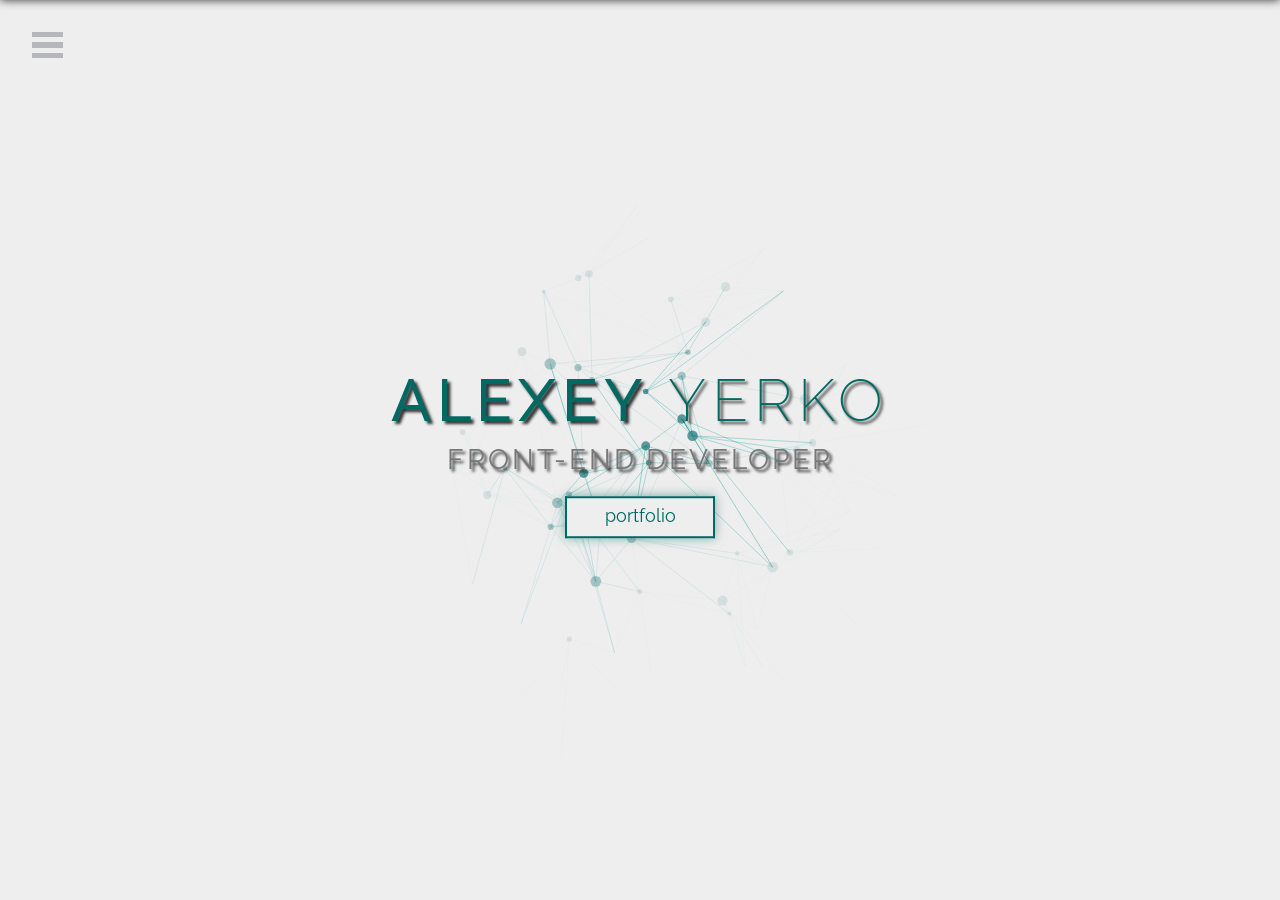
==== index.html @ 917bc752 "responsive first" ====
<!DOCTYPE html>
<html lang="en" >
<head>
	<meta charset="utf-8">
	<meta name="viewport" content="width=device-width, initial-scale=1.0">
	<meta http-equiv="expires" content="Sun, 01 Jan 2017 07:01:00 GMT">
	<title>home</title>
	<link rel="stylesheet" href="css/bootstrap.css">
	<link rel="stylesheet" href="css/main.css">
	<link href='https://fonts.googleapis.com/css?family=Raleway:200,400,800' rel='stylesheet' type='text/css'>
	<!--[if IE]><script src="https://html5shiv.googlecode.com/svn/trunk/html5.js"></script><![endif]-->
</head>
<body>
	<div id="wrapper">
		<header id="header">
			<nav class="menu">
				<div class="icon-list">
					<a class="historyAPIMenu active" href="index.html"><i class="fa fa-fw fa-home"></i><span>Home</span></a>
					<a class="historyAPIMenu" href="portfolio.html"><i class="fa fa-fw fa-book"></i><span>Portfolio</span></a>
					<a class="historyAPIMenu" href="about.html"><i class="fa fa-fw fa-question"></i><span>About</span></a>
					<a class="historyAPIMenu" href="contacts.html"><i class="fa fa-fw fa fa-phone"></i><span>Contacts</span></a>
				</div>
			</nav>
			<button class="close-button" id="close-button">Close Menu</button>
			<div class="morph-shape" id="morph-shape" data-morph-open="M-1,0h101c0,0,0-1,0,395c0,404,0,405,0,405H-1V0z">
				<svg xmlns="http://www.w3.org/2000/svg" width="100%" height="100%" viewBox="0 0 100 800" preserveAspectRatio="none">
					<path d="M-1,0h101c0,0-97.833,153.603-97.833,396.167C2.167,627.579,100,800,100,800H-1V0z"/>
				</svg>
			</div>
		</header>
		<button class="menu-button" id="open-button">Open Menu</button>
		<canvas id="dots-canvas"></canvas>
		<main id="main">
			<div class="main-title">
				<h1 class="fade-in-bottom">Alexey <span class="thin">Yerko</span></h1>
				<p class="fade-in delay-4">Front-end developer</p>
				<a class="historyAPI p-btn fade-in-top delay-4" href="portfolio.html">portfolio</a>
			</div>
		</main>
		<div id="modals">
			<div id="feedbackModal" class="fade-in-bottom delay-2 col-lg-8 col-lg-offset-2">
				<p>Thanks!</p>
				<p>I'm will contact you as soon as possible.</p>
				<button class="close fa fa-times" aria-hidden="true" form="feedback" type="reset">close</button>
			</div>
			<div class="modal-background"></div>
		</div>
  	</div>
	<script src="js/jquery-1.11.2.min.js"></script>
	<script src="js/bootstrap.min.js"></script>
	<script src="js/TweenLite.min.js"></script>
	<script src="js/EasePack.min.js"></script>
	<script src="js/rAF.js"></script>
	<script src="js/snap.svg-min.js"></script>
	<script src="js/jquery.main.js"></script>
</body>
</html>
---- css/main.css ----
@import url("font-awesome.min.css");
.clearfix:after {
  content: '';
  display: block;
  clear: both; }

.ellipsis {
  white-space: nowrap;
  /* 1 */
  text-overflow: ellipsis;
  /* 2 */
  overflow: hidden; }

.fade-in {
  opacity: 0;
  -webkit-animation: fade-in 1s cubic-bezier(0.55, 0.3, 0.24, 0.99) forwards;
          animation: fade-in 1s cubic-bezier(0.55, 0.3, 0.24, 0.99) forwards; }

@-webkit-keyframes fade-in {
  from {
    -webkit-transform: scale(0);
            transform: scale(0); }
  to {
    opacity: 1;
    -webkit-transform: scale(1);
            transform: scale(1); } }

@keyframes fade-in {
  from {
    -webkit-transform: scale(0);
            transform: scale(0); }
  to {
    opacity: 1;
    -webkit-transform: scale(1);
            transform: scale(1); } }

.fade-in-center-left {
  -webkit-transform: translateX(-50%);
      -ms-transform: translateX(-50%);
          transform: translateX(-50%);
  -webkit-animation: fade-in-center-left 1s cubic-bezier(0.55, 0.3, 0.24, 0.99) forwards;
          animation: fade-in-center-left 1s cubic-bezier(0.55, 0.3, 0.24, 0.99) forwards; }

@-webkit-keyframes fade-in-center-left {
  from {
    -webkit-transform: translateX(50%);
            transform: translateX(50%); }
  to {
    opacity: 1;
    -webkit-transform: translateX(0);
            transform: translateX(0); } }

@keyframes fade-in-center-left {
  from {
    -webkit-transform: translateX(50%);
            transform: translateX(50%); }
  to {
    opacity: 1;
    -webkit-transform: translateX(0);
            transform: translateX(0); } }

.fade-in-center-right {
  -webkit-transform: translateX(50%);
      -ms-transform: translateX(50%);
          transform: translateX(50%);
  -webkit-animation: fade-in-center-right 1s cubic-bezier(0.55, 0.3, 0.24, 0.99) forwards;
          animation: fade-in-center-right 1s cubic-bezier(0.55, 0.3, 0.24, 0.99) forwards; }

@-webkit-keyframes fade-in-center-right {
  from {
    -webkit-transform: translateX(-50%);
            transform: translateX(-50%); }
  to {
    opacity: 1;
    -webkit-transform: translateX(0);
            transform: translateX(0); } }

@keyframes fade-in-center-right {
  from {
    -webkit-transform: translateX(-50%);
            transform: translateX(-50%); }
  to {
    opacity: 1;
    -webkit-transform: translateX(0);
            transform: translateX(0); } }

.fade-in-top {
  -webkit-transform: translateY(9999px);
      -ms-transform: translateY(9999px);
          transform: translateY(9999px);
  -webkit-animation: fade-in-top 1s cubic-bezier(0.55, 0.3, 0.24, 0.99) forwards;
          animation: fade-in-top 1s cubic-bezier(0.55, 0.3, 0.24, 0.99) forwards; }

@-webkit-keyframes fade-in-top {
  from {
    -webkit-transform: translateY(9999px);
            transform: translateY(9999px); }
  to {
    -webkit-transform: translateY(0px);
            transform: translateY(0px); } }

@keyframes fade-in-top {
  from {
    -webkit-transform: translateY(9999px);
            transform: translateY(9999px); }
  to {
    -webkit-transform: translateY(0px);
            transform: translateY(0px); } }

.fade-in-bottom {
  opacity: 0;
  -webkit-transform: translateY(-100px);
      -ms-transform: translateY(-100px);
          transform: translateY(-100px);
  -webkit-animation: fade-in-bottom 1s cubic-bezier(0.55, 0.3, 0.24, 0.99) forwards;
          animation: fade-in-bottom 1s cubic-bezier(0.55, 0.3, 0.24, 0.99) forwards; }

@-webkit-keyframes fade-in-bottom {
  from {
    -webkit-transform: translateY(-100px);
            transform: translateY(-100px); }
  to {
    opacity: 1;
    -webkit-transform: translateY(0px);
            transform: translateY(0px); } }

@keyframes fade-in-bottom {
  from {
    -webkit-transform: translateY(-100px);
            transform: translateY(-100px); }
  to {
    opacity: 1;
    -webkit-transform: translateY(0px);
            transform: translateY(0px); } }

.fade-in-right {
  -webkit-transform: translateX(-9999px);
      -ms-transform: translateX(-9999px);
          transform: translateX(-9999px);
  -webkit-animation: fade-in-right 1s cubic-bezier(0.55, 0.3, 0.24, 0.99) forwards;
          animation: fade-in-right 1s cubic-bezier(0.55, 0.3, 0.24, 0.99) forwards; }

@-webkit-keyframes fade-in-right {
  from {
    -webkit-transform: translateX(-9999px);
            transform: translateX(-9999px); }
  to {
    -webkit-transform: translateX(0px);
            transform: translateX(0px); } }

@keyframes fade-in-right {
  from {
    -webkit-transform: translateX(-9999px);
            transform: translateX(-9999px); }
  to {
    -webkit-transform: translateX(0px);
            transform: translateX(0px); } }

.fade-in-left {
  -webkit-transform: translateX(9999px);
      -ms-transform: translateX(9999px);
          transform: translateX(9999px);
  -webkit-animation: fade-in-left 1s cubic-bezier(0.55, 0.3, 0.24, 0.99) forwards;
          animation: fade-in-left 1s cubic-bezier(0.55, 0.3, 0.24, 0.99) forwards; }

@-webkit-keyframes fade-in-left {
  from {
    -webkit-transform: translateX(9999px);
            transform: translateX(9999px); }
  to {
    -webkit-transform: translateX(0px);
            transform: translateX(0px); } }

@keyframes fade-in-left {
  from {
    -webkit-transform: translateX(9999px);
            transform: translateX(9999px); }
  to {
    -webkit-transform: translateX(0px);
            transform: translateX(0px); } }

.fill-in-right {
  width: 0;
  -webkit-animation: fill-in-right 2s ease-in-out forwards;
          animation: fill-in-right 2s ease-in-out forwards; }

@-webkit-keyframes fill-in-right {
  100% {
    width: 100%; } }

@keyframes fill-in-right {
  100% {
    width: 100%; } }

.delay-1 {
  -webkit-animation-delay: 0.1s;
          animation-delay: 0.1s; }

.delay-2 {
  -webkit-animation-delay: 0.2s;
          animation-delay: 0.2s; }

.delay-3 {
  -webkit-animation-delay: 0.3s;
          animation-delay: 0.3s; }

.delay-4 {
  -webkit-animation-delay: 0.4s;
          animation-delay: 0.4s; }

.delay-5 {
  -webkit-animation-delay: 0.5s;
          animation-delay: 0.5s; }

.delay-6 {
  -webkit-animation-delay: 0.6s;
          animation-delay: 0.6s; }

.delay-7 {
  -webkit-animation-delay: 0.7s;
          animation-delay: 0.7s; }

.delay-8 {
  -webkit-animation-delay: 0.8s;
          animation-delay: 0.8s; }

.delay-9 {
  -webkit-animation-delay: 0.9s;
          animation-delay: 0.9s; }

.delay-10 {
  -webkit-animation-delay: 1s;
          animation-delay: 1s; }

.delay-11 {
  -webkit-animation-delay: 1.1s;
          animation-delay: 1.1s; }

.delay-12 {
  -webkit-animation-delay: 1.2s;
          animation-delay: 1.2s; }

.delay-13 {
  -webkit-animation-delay: 1.3s;
          animation-delay: 1.3s; }

.delay-14 {
  -webkit-animation-delay: 1.4s;
          animation-delay: 1.4s; }

.delay-15 {
  -webkit-animation-delay: 1.5s;
          animation-delay: 1.5s; }

@-webkit-keyframes open-modal-top {
  50% {
    -webkit-transform: rotateX(10deg);
            transform: rotateX(10deg);
    -webkit-animation-timing-function: ease-out;
            animation-timing-function: ease-out; } }

@keyframes open-modal-top {
  50% {
    -webkit-transform: rotateX(10deg);
            transform: rotateX(10deg);
    -webkit-animation-timing-function: ease-out;
            animation-timing-function: ease-out; } }

#wrapper {
  min-width: 320px;
  overflow: hidden; }
  #wrapper.show-menu #header {
    -webkit-transform: translate3d(0, 0, 0);
    transform: translate3d(0, 0, 0); }
  #wrapper.show-menu #main {
    -webkit-transition-delay: 0.1s;
    transition-delay: 0.1s;
    -webkit-transform: translate3d(100px, 0, 0);
    transform: translate3d(100px, 0, 0); }
  #wrapper.show-feedback {
    -webkit-perspective: 500px;
    perspective: 500px; }
    #wrapper.show-feedback #feedbackModal {
      display: block; }
    #wrapper.show-feedback .modal-background {
      display: block; }
    #wrapper.show-feedback #main,
    #wrapper.show-feedback .modal-background {
      -webkit-transform-style: preserve-3d;
              transform-style: preserve-3d;
      -webkit-transform-origin: 50% 100%;
          -ms-transform-origin: 50% 100%;
              transform-origin: 50% 100%;
      -webkit-animation: open-modal-top 1s forwards ease-in;
              animation: open-modal-top 1s forwards ease-in; }
  #wrapper #header {
    position: fixed;
    z-index: 1001;
    width: 300px;
    top: 0;
    bottom: 0;
    font-size: 1.15em;
    -webkit-transform: translate3d(-300px, 0, 0);
    transform: translate3d(-300px, 0, 0);
    -webkit-transition: -webkit-transform 0.3s;
    transition: transform 0.3s; }
    #wrapper #header .menu {
      background: #373a47;
      width: calc(100% - 120px);
      height: 100%;
      padding: 2em 1em; }
      #wrapper #header .menu .icon-list {
        width: 280px; }
        #wrapper #header .menu .icon-list a {
          outline: none;
          display: block;
          padding: 0.8em;
          font-size: 1.2em;
          color: #006962; }
          #wrapper #header .menu .icon-list a:hover {
            text-decoration: none; }
            #wrapper #header .menu .icon-list a:hover i {
              color: #ffae1a; }
          #wrapper #header .menu .icon-list a.active i {
            color: #ffae1a; }
          #wrapper #header .menu .icon-list a span {
            margin-left: 10px;
            text-transform: uppercase;
            font-weight: 700;
            letter-spacing: 1px;
            font-size: 0.75em; }
    #wrapper #header .morph-shape {
      position: absolute;
      width: 120px;
      height: 100%;
      top: 0;
      right: 0;
      fill: #373a47;
      z-index: 1000; }
    #wrapper #header .close-button {
      width: 16px;
      height: 16px;
      position: absolute;
      right: 1em;
      top: 1em;
      overflow: hidden;
      text-indent: 16px;
      border: none;
      z-index: 1001;
      background: transparent;
      color: transparent; }
      #wrapper #header .close-button:before, #wrapper #header .close-button:after {
        content: '';
        position: absolute;
        width: 2px;
        height: 100%;
        top: 0;
        left: 50%;
        background: #95a5a6; }
      #wrapper #header .close-button:before {
        -webkit-transform: rotate(45deg);
        -ms-transform: rotate(45deg);
            transform: rotate(45deg); }
      #wrapper #header .close-button:after {
        -webkit-transform: rotate(-45deg);
        -ms-transform: rotate(-45deg);
            transform: rotate(-45deg); }
  #wrapper .menu-button {
    position: fixed;
    top: 0;
    left: 0;
    z-index: 1000;
    margin: 1em;
    padding: 0;
    width: 2.5em;
    height: 2.25em;
    border: none;
    text-indent: 2.5em;
    font-size: 1.5em;
    color: transparent;
    background: transparent;
    opacity: 0.3;
    -webkit-transition: all 0.5s ease-in-out;
            transition: all 0.5s ease-in-out; }
    #wrapper .menu-button:before {
      position: absolute;
      top: 0.5em;
      right: 0.5em;
      bottom: 0.5em;
      left: 0.5em;
      background: -webkit-linear-gradient(#373a47 20%, transparent 20%, transparent 40%, #373a47 40%, #373a47 60%, transparent 60%, transparent 80%, #373a47 80%);
      background: linear-gradient(#373a47 20%, transparent 20%, transparent 40%, #373a47 40%, #373a47 60%, transparent 60%, transparent 80%, #373a47 80%);
      content: ''; }
      #wrapper .menu-button:before:hover {
        opacity: 0.6; }
    #wrapper .menu-button:hover {
      opacity: 1; }
  #wrapper #dots-canvas {
    display: none;
    position: absolute;
    left: 0;
    right: 0;
    bottom: 0;
    top: 0; }
  #wrapper #main {
    position: relative;
    width: 100%;
    min-height: 100vh;
    z-index: 1;
    -webkit-transition: -webkit-transform 0.3s;
    transition: transform 0.3s; }
    #wrapper #main ul {
      list-style-type: none;
      padding: 0; }
    #wrapper #main #about {
      padding: 50px 15px 0 15px; }
      #wrapper #main #about img {
        z-index: 100; }
      #wrapper #main #about .row div:first-child {
        margin-bottom: 60px; }
      #wrapper #main #about .navigation {
        position: absolute;
        display: inline-block;
        -webkit-touch-callout: none;
        -webkit-user-select: none;
        -khtml-user-select: none;
        -moz-user-select: none;
        -ms-user-select: none;
        user-select: none;
        cursor: pointer;
        right: -5px;
        top: 140px;
        z-index: 2000; }
        #wrapper #main #about .navigation .trigger {
          background: none;
          width: 80px;
          height: 80px;
          padding: 0;
          margin: 0;
          border: none;
          outline: none;
          text-align: center;
          font-size: 1.5em;
          color: #333333;
          position: relative;
          z-index: 2000;
          -webkit-tap-highlight-color: transparent; }
          #wrapper #main #about .navigation .trigger span {
            opacity: 0;
            position: absolute; }
        #wrapper #main #about .navigation .navigation__items {
          position: absolute;
          width: 100%;
          height: 100%;
          top: 0;
          padding: 0;
          margin: 0;
          list-style-type: none;
          text-align: center; }
          #wrapper #main #about .navigation .navigation__items li {
            width: 60%;
            height: 60%;
            top: 10%;
            left: 10%;
            line-height: 48px;
            font-size: 2em;
            position: absolute;
            -webkit-transform-origin: 50% 50%;
            -ms-transform-origin: 50% 50%;
            transform-origin: 50% 50%;
            -webkit-transform: scale3d(0.5, 0.5, 1);
            -ms-transform: scale3d(0.5, 0.5, 1);
            transform: scale3d(0.5, 0.5, 1);
            -webkit-transition: -webkit-transform 0.25s ease-out;
            transition: transform 0.25s ease-out; }
            #wrapper #main #about .navigation .navigation__items li a {
              display: block;
              background: #333333;
              color: #006962;
              border-radius: 50%;
              outline: none;
              overflow: hidden;
              -webkit-tap-highlight-color: transparent; }
              #wrapper #main #about .navigation .navigation__items li a:hover, #wrapper #main #about .navigation .navigation__items li a:focus {
                background: #333333;
                color: #00b5aa; }
              #wrapper #main #about .navigation .navigation__items li a span {
                position: absolute;
                color: transparent;
                top: 100%;
                pointer-events: none; }
        #wrapper #main #about .navigation.navigation--open .navigation__items li:first-child {
          -webkit-transform: scale3d(1, 1, 1) translate3d(-113.14px, 113.14px, 0);
          -ms-transform: scale3d(1, 1, 1) translate3d(-113.14px, 113.14px, 0);
          transform: scale3d(1, 1, 1) translate3d(-113.14px, 113.14px, 0); }
        #wrapper #main #about .navigation.navigation--open .navigation__items li:nth-child(2) {
          -webkit-transform: scale3d(1, 1, 1) translate3d(0, 160px, 0);
          -ms-transform: scale3d(1, 1, 1) translate3d(0, 160px, 0);
          transform: scale3d(1, 1, 1) translate3d(0, 160px, 0); }
        #wrapper #main #about .navigation.navigation--open .navigation__items li:nth-child(3) {
          -webkit-transform: scale3d(1, 1, 1) translate3d(113.14px, 113.14px, 0);
          -ms-transform: scale3d(1, 1, 1) translate3d(113.14px, 113.14px, 0);
          transform: scale3d(1, 1, 1) translate3d(113.14px, 113.14px, 0); }
        #wrapper #main #about .navigation.navigation--open .navigation__items li:nth-child(4) {
          -webkit-transform: scale3d(1, 1, 1) translate3d(160px, 0, 0);
          -ms-transform: scale3d(1, 1, 1) translate3d(160px, 0, 0);
          transform: scale3d(1, 1, 1) translate3d(160px, 0, 0); }
        #wrapper #main #about .navigation.navigation--open .navigation__items li:nth-child(5) {
          -webkit-transform: scale3d(1, 1, 1) translate3d(113.14px, -113.14px, 0);
          -ms-transform: scale3d(1, 1, 1) translate3d(113.14px, -113.14px, 0);
          transform: scale3d(1, 1, 1) translate3d(113.14px, -113.14px, 0); }
        #wrapper #main #about .navigation .morph {
          position: absolute;
          width: 100%;
          height: 100%;
          top: 0;
          left: 0;
          z-index: 100; }
          #wrapper #main #about .navigation .morph svg path {
            fill: #00b5aa;
            -webkit-transition: fill 0.3s;
            transition: fill 0.3s; }
        #wrapper #main #about .navigation .navigation--open .morph svg path {
          fill: #777; }
    #wrapper #main #skills {
      padding: 15px; }
      #wrapper #main #skills .skillsInner {
        padding-top: 50px;
        padding-bottom: 50px; }
    #wrapper #main #contacts h1 {
      font-size: 3em;
      letter-spacing: 0.5em;
      text-transform: uppercase;
      margin: 50px 0 25px 0;
      color: #006962; }
    #wrapper #main #contacts p {
      font-size: 1.5em;
      letter-spacing: 0.1em;
      color: #777777;
      margin-bottom: 25px; }
    #wrapper #main #contacts input {
      border: 0;
      display: block;
      width: 0;
      margin-bottom: 25px; }
    #wrapper #main #contacts input[type=text]:first-child {
      text-transform: capitalize; }
    #wrapper #main #contacts input[type=text],
    #wrapper #main #contacts input[type=email] {
      font-size: 1.5em;
      letter-spacing: 0.1em;
      color: #777777;
      line-height: 2em;
      background: transparent;
      border: 0;
      border-bottom: 2px solid #006962;
      -webkit-transition: border-bottom 1s ease-out;
      transition: border-bottom 1s ease-out; }
      #wrapper #main #contacts input[type=text].error,
      #wrapper #main #contacts input[type=email].error {
        border-bottom-color: #ff0000; }
    #wrapper #main #contacts input[type=submit] {
      width: 25%;
      margin: 0;
      font-weight: 600;
      text-transform: uppercase;
      letter-spacing: 0.3em; }
    #wrapper #main #contacts .form-error {
      opacity: 0;
      font-size: 1.25em;
      color: #ff0000;
      -webkit-transition: all 1s ease-out;
      transition: all 1s ease-out; }
    #wrapper #main #contacts .location {
      display: inline-block;
      position: relative;
      padding: 50px 0 0 0; }
      #wrapper #main #contacts .location span {
        width: 30px;
        height: 30px;
        border-radius: 50% 50% 50% 0;
        background: #00b5aa;
        position: absolute;
        -webkit-transform: rotate(-45deg);
            -ms-transform: rotate(-45deg);
                transform: rotate(-45deg);
        left: 50%;
        top: 30px;
        margin: -20px 0 0 -20px; }
        #wrapper #main #contacts .location span:after {
          content: "";
          width: 14px;
          height: 14px;
          margin: 8px 0 0 8px;
          background: #e6e6e6;
          position: absolute;
          border-radius: 50%; }
    #wrapper #main #contacts .social {
      display: inline-block;
      float: right;
      padding: 50px 0 0 0; }
      #wrapper #main #contacts .social li {
        margin-left: -4px;
        display: inline-block; }
        #wrapper #main #contacts .social li:first-child {
          margin-left: 0; }
        #wrapper #main #contacts .social li a {
          color: #00b5aa;
          font-size: 2em; }
          #wrapper #main #contacts .social li a:hover {
            color: #006962;
            text-decoration: none; }
    #wrapper #main .main-title {
      width: 80%;
      position: absolute;
      margin: 0;
      padding: 0;
      text-align: center;
      top: 50%;
      left: 50%;
      -webkit-transform: translate3d(-50%, -50%, 0);
      -ms-transform: translate3d(-50%, -50%, 0);
      transform: translate3d(-50%, -50%, 0); }
      #wrapper #main .main-title h1 {
        font-size: 4.2em;
        letter-spacing: 0.1em;
        color: #006962;
        text-transform: uppercase;
        text-shadow: 3px 3px 3px rgba(0, 0, 0, 0.8); }
      #wrapper #main .main-title p {
        font-size: 2em;
        letter-spacing: 0.1em;
        color: #777777;
        text-transform: uppercase;
        text-shadow: 3px 3px 3px rgba(0, 0, 0, 0.8); }
      #wrapper #main .main-title .thin {
        font-weight: 200; }
    #wrapper #main .portfolioInner {
      text-align: center;
      padding: 5% 0; }
      #wrapper #main .portfolioInner:nth-child(even) .innerText {
        float: right;
        text-align: left; }
      #wrapper #main .portfolioInner:nth-child(odd) .innerText {
        text-align: right; }
      #wrapper #main .portfolioInner .innerText {
        height: 282px; }
        #wrapper #main .portfolioInner .innerText a {
          outline: none; }
          #wrapper #main .portfolioInner .innerText a:hover {
            text-decoration: none; }
        #wrapper #main .portfolioInner .innerText h1 {
          line-height: 50px;
          margin: 91px 0 0 0; }
          #wrapper #main .portfolioInner .innerText h1 a {
            color: #00b5aa; }
        #wrapper #main .portfolioInner .innerText h3 {
          line-height: 50px;
          margin: 0 0 91px 0;
          color: #777777; }
      #wrapper #main .portfolioInner .innerImage {
        padding: 41px 15px; }
        #wrapper #main .portfolioInner .innerImage > a {
          display: block;
          width: 200px;
          height: 200px;
          position: relative;
          margin: 0 auto;
          text-decoration: none;
          outline: none; }
          #wrapper #main .portfolioInner .innerImage > a svg {
            position: absolute;
            top: 0;
            left: 0;
            -ms-box-shadow: 0 0 15px 0 #323232;
            -o-box-shadow: 0 0 15px 0 #323232;
            box-shadow: 0 0 15px 0 #323232;
            -webkit-transform: rotate(45deg);
            -ms-transform: rotate(45deg);
            transform: rotate(45deg); }
            #wrapper #main .portfolioInner .innerImage > a svg line {
              stroke-width: 4;
              stroke: #00827a;
              fill: none;
              stroke-dasharray: 200;
              -webkit-transition: -webkit-transform 0.6s ease-out;
              transition: transform 0.6s ease-out; }
          #wrapper #main .portfolioInner .innerImage > a:hover svg line {
            -webkit-transform: translateX(-400px);
            -ms-transform: translateX(-400px);
            transform: translateX(-400px); }
            #wrapper #main .portfolioInner .innerImage > a:hover svg line.top {
              -webkit-transform: translateX(-400px);
              -ms-transform: translateX(-400px);
              transform: translateX(-400px); }
            #wrapper #main .portfolioInner .innerImage > a:hover svg line.bottom {
              -webkit-transform: translateX(400px);
              -ms-transform: translateX(400px);
              transform: translateX(400px); }
            #wrapper #main .portfolioInner .innerImage > a:hover svg line.left {
              -webkit-transform: translateY(400px);
              -ms-transform: translateY(400px);
              transform: translateY(400px); }
            #wrapper #main .portfolioInner .innerImage > a:hover svg line.right {
              -webkit-transform: translateY(-400px);
              -ms-transform: translateY(-400px);
              transform: translateY(-400px); }
          #wrapper #main .portfolioInner .innerImage > a:hover img {
            -webkit-transform: scale(1.1);
            -ms-transform: scale(1.1);
            transform: scale(1.1); }
          #wrapper #main .portfolioInner .innerImage > a img {
            position: absolute;
            margin: auto;
            top: 0;
            bottom: 0;
            left: 0;
            right: 0;
            -webkit-transition: all 1s ease;
            transition: all 1s ease; }
        #wrapper #main .portfolioInner .innerImage.cuda > a svg {
          background: #87509c; }
          #wrapper #main .portfolioInner .innerImage.cuda > a svg line {
            stroke: #00b5aa; }
        #wrapper #main .portfolioInner .innerImage.brandmaster img {
          width: 120px;
          height: auto; }
        #wrapper #main .portfolioInner .innerImage.adminPanel img {
          width: 100px;
          height: 100px; }
    #wrapper #main .works {
      height: 200px;
      text-align: center;
      position: relative;
      background: rgba(0, 105, 98, 0.7); }
      #wrapper #main .works:before {
        content: '';
        position: absolute;
        left: 0;
        width: 50%;
        height: 0;
        border-top: 200px solid transparent;
        border-left: 585px solid #eee;
        z-index: 1; }
      #wrapper #main .works:after {
        content: '';
        position: absolute;
        right: 0;
        width: 50%;
        height: 0;
        border-top: 200px solid transparent;
        border-right: 585px solid #eee;
        z-index: 1; }
      #wrapper #main .works img {
        position: absolute;
        display: inline-block;
        left: calc(50% - 100px);
        width: 100px;
        height: 100px;
        margin: 50px;
        z-index: 200; }
    #wrapper #main .examples {
      padding-top: 50px; }
      #wrapper #main .examples .iphone {
        margin-top: -40%; }
      #wrapper #main .examples figcaption {
        margin: 0 auto 0 auto;
        max-width: 40em;
        width: 95%;
        text-align: center; }
        #wrapper #main .examples figcaption h2 {
          font-weight: 300;
          font-size: 3em;
          margin-bottom: 0.2em; }
        #wrapper #main .examples figcaption p {
          font-size: 1.3em; }
      #wrapper #main .examples figure:first-child figcaption {
        margin-top: 8em; }
      #wrapper #main .examples .drawings {
        position: relative;
        display: none;
        max-height: 600px; }
      #wrapper #main .examples .illustration {
        position: absolute;
        top: 50%;
        left: 50%;
        max-height: 100%;
        max-width: 100%;
        opacity: 0;
        -webkit-transform: translateX(-50%) translateY(-50%);
        -ms-transform: translateX(-50%) translateY(-50%);
        transform: translateX(-50%) translateY(-50%); }
      #wrapper #main .examples .show {
        opacity: 1; }
      #wrapper #main .examples .hide {
        opacity: 0; }
      #wrapper #main .examples .line-drawing,
      #wrapper #main .examples .illustration {
        -webkit-transition: opacity 0.5s;
        transition: opacity 0.5s; }
      #wrapper #main .examples .line-drawing path {
        fill: none;
        stroke: #006962;
        stroke-width: 3; }
        #wrapper #main .examples .line-drawing path.line-round {
          stroke-linecap: round; }
        #wrapper #main .examples .line-drawing path.stroke-medium {
          stroke-width: 2; }
        #wrapper #main .examples .line-drawing path.stroke-thin {
          stroke-width: 1; }

#modals {
  position: relative; }
  #modals .modal-background {
    position: fixed;
    top: 0;
    right: 0;
    bottom: 0;
    left: 0;
    z-index: 2000;
    display: none;
    background: rgba(0, 105, 98, 0.5); }
  #modals #feedbackModal {
    position: fixed;
    top: 20%;
    height: auto;
    z-index: 3000;
    display: none; }
    #modals #feedbackModal p:first-child {
      width: 100%;
      display: block;
      padding: 15px;
      background: #006962;
      border-top-left-radius: 10px;
      border-top-right-radius: 10px;
      color: #fff;
      font-weight: 800;
      text-transform: uppercase;
      letter-spacing: 0.2em;
      margin: 0; }
    #modals #feedbackModal p:nth-child(2) {
      width: 100%;
      display: block;
      padding: 25px;
      background: #00b5aa;
      margin: 0;
      color: #fff;
      border-bottom-left-radius: 10px;
      border-bottom-right-radius: 10px; }
    #modals #feedbackModal button {
      position: absolute;
      right: 30px;
      top: 13px;
      color: #fff;
      background: transparent;
      border: 0;
      font-size: 0; }
      #modals #feedbackModal button:before {
        font-size: 20px; }
      #modals #feedbackModal button:hover, #modals #feedbackModal button:focus {
        text-decoration: none; }

.more {
  display: none; }

@media (max-width: 480px) {
  #wrapper .menu-button {
    margin: 5px; }
  #wrapper #main .main-title h1 {
    font-size: 2em; }
  #wrapper #main .main-title p {
    font-size: 1em; }
  #wrapper #main .portfolioInner.container .innerText {
    height: auto;
    text-align: center; }
  #wrapper #main .portfolioInner .innerText h3 {
    margin-bottom: 10px; }
  #wrapper #main .works {
    width: 320px;
    height: 90px;
    left: calc(50% - 160px); }
    #wrapper #main .works:before {
      border-top: 90px solid transparent;
      border-left: 160px solid #eee; }
    #wrapper #main .works:after {
      border-top: 90px solid transparent;
      border-right: 160px solid #eee; }
    #wrapper #main .works img {
      width: 70px;
      height: 70px;
      left: calc(50% - 35px);
      margin: 10px 0; }
  #wrapper #main #about .row div:first-child {
    text-align: center; }
  #wrapper #main #about .navigation {
    right: calc(50% - 120px); }
  #wrapper #main #about .expand {
    margin-left: calc(50% - 75px); }
  #wrapper #main #contacts h1 {
    font-size: 2em;
    text-align: center; }
  #wrapper #main #contacts .req:nth-child(3) {
    margin-bottom: 5px; }
  #wrapper #main #contacts .form-error {
    padding: 0;
    font-size: 1em;
    text-align: justify;
    margin: 5px; }
  #wrapper #main #contacts input[type=submit] {
    float: none;
    margin: 0 auto 30px auto; }
  #wrapper #main #contacts .location {
    display: block;
    text-align: center; }
    #wrapper #main #contacts .location span {
      text-align: left; }
  #wrapper #main #contacts .social {
    padding: 10px;
    display: block;
    float: none;
    text-align: center; } }

@media (min-width: 481px) and (max-width: 768px) {
  #wrapper .menu-button {
    margin: 5px; }
  #wrapper #main .main-title h1 {
    font-size: 3em; }
  #wrapper #main .main-title p {
    font-size: 1.5em; }
  #wrapper #main .portfolioInner.container .innerText {
    height: auto;
    text-align: center; }
  #wrapper #main .portfolioInner .innerText h3 {
    margin-bottom: 10px; }
  #wrapper #main .works {
    width: 480px;
    height: 120px;
    left: calc(50% - 240px); }
    #wrapper #main .works:before {
      border-top: 120px solid transparent;
      border-left: 240px solid #eee; }
    #wrapper #main .works:after {
      border-top: 120px solid transparent;
      border-right: 240px solid #eee; }
    #wrapper #main .works img {
      width: 70px;
      height: 70px;
      left: calc(50% - 35px);
      margin: 25px 0; }
  #wrapper #main #about .row div:first-child {
    text-align: center; }
  #wrapper #main #about .navigation {
    right: calc(50% - 120px); }
  #wrapper #main #about .expand {
    margin-left: calc(50% - 75px); }
  #wrapper #main #contacts h1 {
    font-size: 2em; }
  #wrapper #main #contacts .req:nth-child(3) {
    margin-bottom: 5px; }
  #wrapper #main #contacts .form-error {
    padding: 0;
    font-size: 1em;
    text-align: justify;
    margin: 5px; }
  #wrapper #main #contacts input[type=submit] {
    float: none;
    margin: 0 auto 30px auto; } }

@media (min-width: 769px) and (max-width: 992px) {
  #wrapper #main .portfolioInner.container .innerText {
    height: auto;
    text-align: center; }
  #wrapper #main .portfolioInner .innerText h3 {
    margin-bottom: 10px; }
  #wrapper #main .works:before {
    border-left: 375px solid #eee; }
  #wrapper #main .works:after {
    border-right: 375px solid #eee; }
  #wrapper #main #about .row div:first-child {
    text-align: center; }
  #wrapper #main #about .navigation {
    right: calc(50% - 120px); }
  #wrapper #main #about .expand {
    margin-left: calc(50% - 75px); }
  #wrapper #main #contacts h1 {
    font-size: 2em; }
  #wrapper #main #contacts .req:nth-child(3) {
    margin-bottom: 5px; }
  #wrapper #main #contacts .form-error {
    padding: 0;
    font-size: 1em;
    text-align: justify;
    margin: 5px; }
  #wrapper #main #contacts input[type=submit] {
    float: none;
    margin: 0 auto 30px auto; } }

@media (min-width: 993px) and (max-width: 1200px) {
  #wrapper #main .works:before {
    border-left: 485px solid #eee; }
  #wrapper #main .works:after {
    border-right: 485px solid #eee; }
  #wrapper #main #contacts .form-error {
    padding: 0; } }
/*# sourceMappingURL=main.css.map */
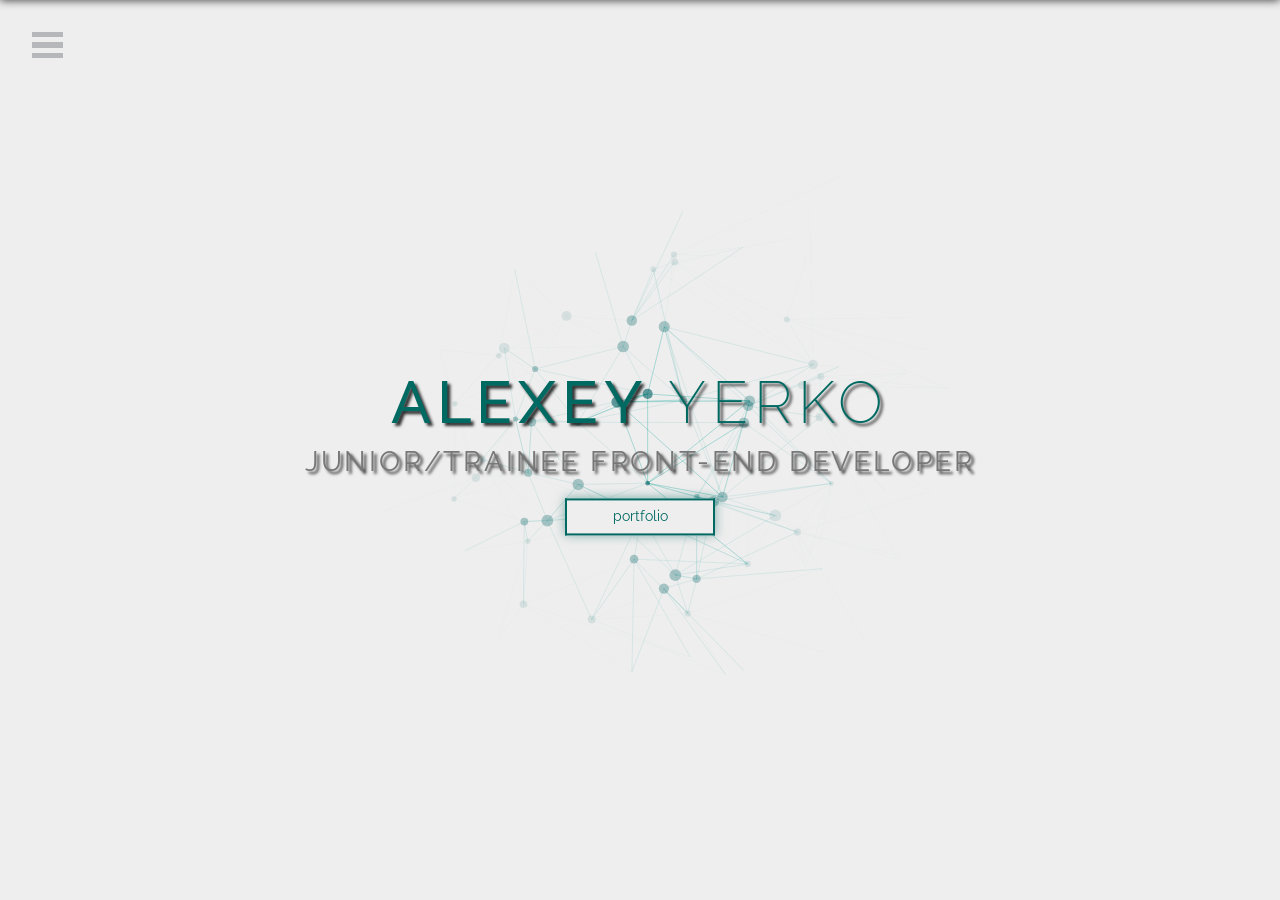
==== commit 2ad18184: "final" ====
--- a/index.html
+++ b/index.html
@@ -4,7 +4,7 @@
 	<meta charset="utf-8">
 	<meta name="viewport" content="width=device-width, initial-scale=1.0">
 	<meta http-equiv="expires" content="Sun, 01 Jan 2017 07:01:00 GMT">
-	<title>home</title>
+	<title>Alexy Yerko - Home page</title>
 	<link rel="stylesheet" href="css/bootstrap.css">
 	<link rel="stylesheet" href="css/main.css">
 	<link href='https://fonts.googleapis.com/css?family=Raleway:200,400,800' rel='stylesheet' type='text/css'>
@@ -15,30 +15,30 @@
 		<header id="header">
 			<nav class="menu">
 				<div class="icon-list">
-					<a class="historyAPIMenu active" href="index.html"><i class="fa fa-fw fa-home"></i><span>Home</span></a>
-					<a class="historyAPIMenu" href="portfolio.html"><i class="fa fa-fw fa-book"></i><span>Portfolio</span></a>
-					<a class="historyAPIMenu" href="about.html"><i class="fa fa-fw fa-question"></i><span>About</span></a>
-					<a class="historyAPIMenu" href="contacts.html"><i class="fa fa-fw fa fa-phone"></i><span>Contacts</span></a>
+					<a href="index.html" class="historyAPIMenu active" title="Home"><i class="fa fa-fw fa-home"></i><span>Home</span></a>
+					<a href="portfolio.html" class="historyAPIMenu" title="Portfolio"><i class="fa fa-fw fa-book"></i><span>Portfolio</span></a>
+					<a href="about.html" class="historyAPIMenu" title="About"><i class="fa fa-fw fa-question"></i><span>About</span></a>
+					<a href="contacts.html" class="historyAPIMenu" title="Contacts"><i class="fa fa-fw fa fa-phone"></i><span>Contacts</span></a>
 				</div>
 			</nav>
-			<button class="close-button" id="close-button">Close Menu</button>
+			<button class="close-button" id="close-button" title="Close Menu">Close Menu</button>
 			<div class="morph-shape" id="morph-shape" data-morph-open="M-1,0h101c0,0,0-1,0,395c0,404,0,405,0,405H-1V0z">
 				<svg xmlns="http://www.w3.org/2000/svg" width="100%" height="100%" viewBox="0 0 100 800" preserveAspectRatio="none">
 					<path d="M-1,0h101c0,0-97.833,153.603-97.833,396.167C2.167,627.579,100,800,100,800H-1V0z"/>
 				</svg>
 			</div>
 		</header>
-		<button class="menu-button" id="open-button">Open Menu</button>
+		<button class="menu-button" id="open-button" title="Open Menu">Open Menu</button>
 		<canvas id="dots-canvas"></canvas>
 		<main id="main">
 			<div class="main-title">
 				<h1 class="fade-in-bottom">Alexey <span class="thin">Yerko</span></h1>
-				<p class="fade-in delay-4">Front-end developer</p>
-				<a class="historyAPI p-btn fade-in-top delay-4" href="portfolio.html">portfolio</a>
+				<p class="fade-in delay-4">junior/trainee Front-end developer</p>
+				<a href="portfolio.html" class="historyAPI p-btn fade-in-top delay-4" title="Portfolio">portfolio</a>
 			</div>
 		</main>
 		<div id="modals">
-			<div id="feedbackModal" class="fade-in-bottom delay-2 col-lg-8 col-lg-offset-2">
+			<div id="feedbackModal" class="fade-in-bottom delay-2 col-lg-8 col-lg-offset-2 col-md-8 col-md-offset-2 col-sm-10 col-sm-offset-1 col-xs-10 col-xs-offset-1">
 				<p>Thanks!</p>
 				<p>I'm will contact you as soon as possible.</p>
 				<button class="close fa fa-times" aria-hidden="true" form="feedback" type="reset">close</button>
--- a/css/main.css
+++ b/css/main.css
@@ -271,11 +271,13 @@
   overflow: hidden; }
   #wrapper.show-menu #header {
     -webkit-transform: translate3d(0, 0, 0);
+    -ms-transform: translate3d(0, 0, 0);
     transform: translate3d(0, 0, 0); }
   #wrapper.show-menu #main {
     -webkit-transition-delay: 0.1s;
     transition-delay: 0.1s;
     -webkit-transform: translate3d(100px, 0, 0);
+    -ms-transform: translate3d(100px, 0, 0);
     transform: translate3d(100px, 0, 0); }
   #wrapper.show-feedback {
     -webkit-perspective: 500px;
@@ -286,37 +288,38 @@
       display: block; }
     #wrapper.show-feedback #main,
     #wrapper.show-feedback .modal-background {
+      -webkit-animation: open-modal-top 1s forwards ease-in;
+              animation: open-modal-top 1s forwards ease-in;
       -webkit-transform-style: preserve-3d;
               transform-style: preserve-3d;
       -webkit-transform-origin: 50% 100%;
-          -ms-transform-origin: 50% 100%;
-              transform-origin: 50% 100%;
-      -webkit-animation: open-modal-top 1s forwards ease-in;
-              animation: open-modal-top 1s forwards ease-in; }
+      -ms-transform-origin: 50% 100%;
+      transform-origin: 50% 100%; }
   #wrapper #header {
+    width: 300px;
     position: fixed;
-    z-index: 1001;
-    width: 300px;
     top: 0;
     bottom: 0;
     font-size: 1.15em;
+    z-index: 1001;
     -webkit-transform: translate3d(-300px, 0, 0);
+    -ms-transform: translate3d(-300px, 0, 0);
     transform: translate3d(-300px, 0, 0);
     -webkit-transition: -webkit-transform 0.3s;
     transition: transform 0.3s; }
     #wrapper #header .menu {
-      background: #373a47;
       width: calc(100% - 120px);
       height: 100%;
-      padding: 2em 1em; }
+      padding: 2em 1em;
+      background: #373a47; }
       #wrapper #header .menu .icon-list {
         width: 280px; }
         #wrapper #header .menu .icon-list a {
-          outline: none;
           display: block;
           padding: 0.8em;
           font-size: 1.2em;
-          color: #006962; }
+          color: #006962;
+          outline: none; }
           #wrapper #header .menu .icon-list a:hover {
             text-decoration: none; }
             #wrapper #header .menu .icon-list a:hover i {
@@ -325,14 +328,14 @@
             color: #ffae1a; }
           #wrapper #header .menu .icon-list a span {
             margin-left: 10px;
+            font-size: 0.75em;
             text-transform: uppercase;
             font-weight: 700;
-            letter-spacing: 1px;
-            font-size: 0.75em; }
+            letter-spacing: 1px; }
     #wrapper #header .morph-shape {
-      position: absolute;
       width: 120px;
       height: 100%;
+      position: absolute;
       top: 0;
       right: 0;
       fill: #373a47;
@@ -346,51 +349,51 @@
       overflow: hidden;
       text-indent: 16px;
       border: none;
-      z-index: 1001;
       background: transparent;
-      color: transparent; }
+      color: transparent;
+      z-index: 1001; }
       #wrapper #header .close-button:before, #wrapper #header .close-button:after {
         content: '';
-        position: absolute;
         width: 2px;
         height: 100%;
+        position: absolute;
         top: 0;
         left: 50%;
         background: #95a5a6; }
       #wrapper #header .close-button:before {
         -webkit-transform: rotate(45deg);
         -ms-transform: rotate(45deg);
-            transform: rotate(45deg); }
+        transform: rotate(45deg); }
       #wrapper #header .close-button:after {
         -webkit-transform: rotate(-45deg);
         -ms-transform: rotate(-45deg);
-            transform: rotate(-45deg); }
+        transform: rotate(-45deg); }
   #wrapper .menu-button {
+    width: 2.5em;
+    height: 2.25em;
     position: fixed;
     top: 0;
     left: 0;
-    z-index: 1000;
     margin: 1em;
     padding: 0;
-    width: 2.5em;
-    height: 2.25em;
     border: none;
     text-indent: 2.5em;
     font-size: 1.5em;
     color: transparent;
     background: transparent;
     opacity: 0.3;
+    z-index: 1000;
     -webkit-transition: all 0.5s ease-in-out;
-            transition: all 0.5s ease-in-out; }
+    transition: all 0.5s ease-in-out; }
     #wrapper .menu-button:before {
+      content: '';
       position: absolute;
       top: 0.5em;
       right: 0.5em;
       bottom: 0.5em;
       left: 0.5em;
       background: -webkit-linear-gradient(#373a47 20%, transparent 20%, transparent 40%, #373a47 40%, #373a47 60%, transparent 60%, transparent 80%, #373a47 80%);
-      background: linear-gradient(#373a47 20%, transparent 20%, transparent 40%, #373a47 40%, #373a47 60%, transparent 60%, transparent 80%, #373a47 80%);
-      content: ''; }
+      background: linear-gradient(#373a47 20%, transparent 20%, transparent 40%, #373a47 40%, #373a47 60%, transparent 60%, transparent 80%, #373a47 80%); }
       #wrapper .menu-button:before:hover {
         opacity: 0.6; }
     #wrapper .menu-button:hover {
@@ -403,68 +406,74 @@
     bottom: 0;
     top: 0; }
   #wrapper #main {
-    position: relative;
     width: 100%;
     min-height: 100vh;
+    position: relative;
     z-index: 1;
     -webkit-transition: -webkit-transform 0.3s;
     transition: transform 0.3s; }
     #wrapper #main ul {
-      list-style-type: none;
-      padding: 0; }
+      padding: 0;
+      font-size: 1.25em; }
+    #wrapper #main h1 {
+      color: #006962;
+      margin-bottom: 30px; }
+    #wrapper #main h3 {
+      color: #777777;
+      margin-bottom: 20px; }
+    #wrapper #main p {
+      font-size: 1.25em; }
     #wrapper #main #about {
       padding: 50px 15px 0 15px; }
       #wrapper #main #about img {
         z-index: 100; }
-      #wrapper #main #about .row div:first-child {
-        margin-bottom: 60px; }
       #wrapper #main #about .navigation {
+        display: inline-block;
         position: absolute;
-        display: inline-block;
+        right: -5px;
+        top: 140px;
+        cursor: pointer;
+        z-index: 2000;
         -webkit-touch-callout: none;
         -webkit-user-select: none;
         -khtml-user-select: none;
         -moz-user-select: none;
         -ms-user-select: none;
-        user-select: none;
-        cursor: pointer;
-        right: -5px;
-        top: 140px;
-        z-index: 2000; }
+        user-select: none; }
         #wrapper #main #about .navigation .trigger {
-          background: none;
           width: 80px;
           height: 80px;
+          position: relative;
+          margin: 0;
           padding: 0;
-          margin: 0;
+          background: none;
+          color: #333333;
           border: none;
           outline: none;
           text-align: center;
           font-size: 1.5em;
-          color: #333333;
-          position: relative;
           z-index: 2000;
           -webkit-tap-highlight-color: transparent; }
           #wrapper #main #about .navigation .trigger span {
-            opacity: 0;
-            position: absolute; }
+            position: absolute;
+            opacity: 0; }
         #wrapper #main #about .navigation .navigation__items {
-          position: absolute;
           width: 100%;
           height: 100%;
+          position: absolute;
           top: 0;
+          margin: 0;
           padding: 0;
-          margin: 0;
           list-style-type: none;
           text-align: center; }
           #wrapper #main #about .navigation .navigation__items li {
             width: 60%;
             height: 60%;
+            position: absolute;
             top: 10%;
             left: 10%;
+            font-size: 2em;
             line-height: 48px;
-            font-size: 2em;
-            position: absolute;
             -webkit-transform-origin: 50% 50%;
             -ms-transform-origin: 50% 50%;
             transform-origin: 50% 50%;
@@ -475,19 +484,19 @@
             transition: transform 0.25s ease-out; }
             #wrapper #main #about .navigation .navigation__items li a {
               display: block;
+              overflow: hidden;
               background: #333333;
               color: #006962;
               border-radius: 50%;
               outline: none;
-              overflow: hidden;
               -webkit-tap-highlight-color: transparent; }
               #wrapper #main #about .navigation .navigation__items li a:hover, #wrapper #main #about .navigation .navigation__items li a:focus {
                 background: #333333;
                 color: #00b5aa; }
               #wrapper #main #about .navigation .navigation__items li a span {
                 position: absolute;
+                top: 100%;
                 color: transparent;
-                top: 100%;
                 pointer-events: none; }
         #wrapper #main #about .navigation.navigation--open .navigation__items li:first-child {
           -webkit-transform: scale3d(1, 1, 1) translate3d(-113.14px, 113.14px, 0);
@@ -510,9 +519,9 @@
           -ms-transform: scale3d(1, 1, 1) translate3d(113.14px, -113.14px, 0);
           transform: scale3d(1, 1, 1) translate3d(113.14px, -113.14px, 0); }
         #wrapper #main #about .navigation .morph {
-          position: absolute;
           width: 100%;
           height: 100%;
+          position: absolute;
           top: 0;
           left: 0;
           z-index: 100; }
@@ -522,36 +531,59 @@
             transition: fill 0.3s; }
         #wrapper #main #about .navigation .navigation--open .morph svg path {
           fill: #777; }
-    #wrapper #main #skills {
-      padding: 15px; }
-      #wrapper #main #skills .skillsInner {
-        padding-top: 50px;
-        padding-bottom: 50px; }
+      #wrapper #main #about .about {
+        margin: 0; }
+        #wrapper #main #about .about h1 {
+          margin: 0;
+          font-size: 3em; }
+        #wrapper #main #about .about h3 {
+          margin: 10px 0;
+          font-size: 1.5em; }
+      #wrapper #main #about .more {
+        display: none; }
+        #wrapper #main #about .more ul {
+          padding: 0 0 0 13px;
+          list-style-type: disc; }
+          #wrapper #main #about .more ul li {
+            margin-bottom: 5px; }
+      #wrapper #main #about #skills {
+        padding: 15px; }
+        #wrapper #main #about #skills .skillsInner {
+          margin-bottom: 0; }
+        #wrapper #main #about #skills h2 {
+          margin-bottom: 25px; }
+        #wrapper #main #about #skills ul {
+          padding: 0 0 0 13px;
+          list-style-type: disc;
+          text-align: left; }
+        #wrapper #main #about #skills strong {
+          display: block;
+          margin: 0 0 8.5px; }
     #wrapper #main #contacts h1 {
+      margin: 50px 0 25px 0;
       font-size: 3em;
       letter-spacing: 0.5em;
       text-transform: uppercase;
-      margin: 50px 0 25px 0;
       color: #006962; }
     #wrapper #main #contacts p {
+      margin-bottom: 25px;
       font-size: 1.5em;
       letter-spacing: 0.1em;
-      color: #777777;
-      margin-bottom: 25px; }
+      color: #777777; }
     #wrapper #main #contacts input {
-      border: 0;
+      width: 0;
       display: block;
-      width: 0;
-      margin-bottom: 25px; }
+      margin-bottom: 25px;
+      border: 0; }
     #wrapper #main #contacts input[type=text]:first-child {
       text-transform: capitalize; }
     #wrapper #main #contacts input[type=text],
     #wrapper #main #contacts input[type=email] {
       font-size: 1.5em;
+      line-height: 2em;
       letter-spacing: 0.1em;
+      background: transparent;
       color: #777777;
-      line-height: 2em;
-      background: transparent;
       border: 0;
       border-bottom: 2px solid #006962;
       -webkit-transition: border-bottom 1s ease-out;
@@ -578,66 +610,67 @@
       #wrapper #main #contacts .location span {
         width: 30px;
         height: 30px;
+        position: absolute;
+        left: 50%;
+        top: 30px;
+        margin: -20px 0 0 -20px;
         border-radius: 50% 50% 50% 0;
         background: #00b5aa;
-        position: absolute;
         -webkit-transform: rotate(-45deg);
-            -ms-transform: rotate(-45deg);
-                transform: rotate(-45deg);
-        left: 50%;
-        top: 30px;
-        margin: -20px 0 0 -20px; }
+        -ms-transform: rotate(-45deg);
+        transform: rotate(-45deg); }
         #wrapper #main #contacts .location span:after {
           content: "";
           width: 14px;
           height: 14px;
+          position: absolute;
           margin: 8px 0 0 8px;
-          background: #e6e6e6;
-          position: absolute;
-          border-radius: 50%; }
+          border-radius: 50%;
+          background: #e6e6e6; }
     #wrapper #main #contacts .social {
       display: inline-block;
       float: right;
       padding: 50px 0 0 0; }
       #wrapper #main #contacts .social li {
-        margin-left: -4px;
-        display: inline-block; }
+        display: inline-block;
+        margin-left: -4px; }
         #wrapper #main #contacts .social li:first-child {
           margin-left: 0; }
         #wrapper #main #contacts .social li a {
-          color: #00b5aa;
-          font-size: 2em; }
+          font-size: 2em;
+          color: #00b5aa; }
           #wrapper #main #contacts .social li a:hover {
             color: #006962;
             text-decoration: none; }
     #wrapper #main .main-title {
       width: 80%;
       position: absolute;
+      top: 50%;
+      left: 50%;
       margin: 0;
       padding: 0;
       text-align: center;
-      top: 50%;
-      left: 50%;
       -webkit-transform: translate3d(-50%, -50%, 0);
       -ms-transform: translate3d(-50%, -50%, 0);
       transform: translate3d(-50%, -50%, 0); }
       #wrapper #main .main-title h1 {
+        margin-bottom: 8.5px;
         font-size: 4.2em;
         letter-spacing: 0.1em;
-        color: #006962;
         text-transform: uppercase;
-        text-shadow: 3px 3px 3px rgba(0, 0, 0, 0.8); }
+        text-shadow: 3px 3px 3px rgba(0, 0, 0, 0.8);
+        color: #006962; }
       #wrapper #main .main-title p {
         font-size: 2em;
         letter-spacing: 0.1em;
-        color: #777777;
         text-transform: uppercase;
-        text-shadow: 3px 3px 3px rgba(0, 0, 0, 0.8); }
+        text-shadow: 3px 3px 3px rgba(0, 0, 0, 0.8);
+        color: #777777; }
       #wrapper #main .main-title .thin {
         font-weight: 200; }
     #wrapper #main .portfolioInner {
-      text-align: center;
-      padding: 5% 0; }
+      padding: 5% 0;
+      text-align: center; }
       #wrapper #main .portfolioInner:nth-child(even) .innerText {
         float: right;
         text-align: left; }
@@ -650,20 +683,20 @@
           #wrapper #main .portfolioInner .innerText a:hover {
             text-decoration: none; }
         #wrapper #main .portfolioInner .innerText h1 {
-          line-height: 50px;
-          margin: 91px 0 0 0; }
+          margin: 91px 0 0 0;
+          line-height: 50px; }
           #wrapper #main .portfolioInner .innerText h1 a {
             color: #00b5aa; }
         #wrapper #main .portfolioInner .innerText h3 {
+          margin: 0 0 91px 0;
           line-height: 50px;
-          margin: 0 0 91px 0;
           color: #777777; }
       #wrapper #main .portfolioInner .innerImage {
         padding: 41px 15px; }
         #wrapper #main .portfolioInner .innerImage > a {
-          display: block;
           width: 200px;
           height: 200px;
+          display: block;
           position: relative;
           margin: 0 auto;
           text-decoration: none;
@@ -711,11 +744,11 @@
             transform: scale(1.1); }
           #wrapper #main .portfolioInner .innerImage > a img {
             position: absolute;
-            margin: auto;
             top: 0;
             bottom: 0;
             left: 0;
             right: 0;
+            margin: auto;
             -webkit-transition: all 1s ease;
             transition: all 1s ease; }
         #wrapper #main .portfolioInner .innerImage.cuda > a svg {
@@ -730,33 +763,33 @@
           height: 100px; }
     #wrapper #main .works {
       height: 200px;
+      position: relative;
       text-align: center;
-      position: relative;
       background: rgba(0, 105, 98, 0.7); }
       #wrapper #main .works:before {
         content: '';
+        width: 50%;
+        height: 0;
         position: absolute;
         left: 0;
-        width: 50%;
-        height: 0;
         border-top: 200px solid transparent;
         border-left: 585px solid #eee;
         z-index: 1; }
       #wrapper #main .works:after {
         content: '';
+        width: 50%;
+        height: 0;
         position: absolute;
         right: 0;
-        width: 50%;
-        height: 0;
         border-top: 200px solid transparent;
         border-right: 585px solid #eee;
         z-index: 1; }
       #wrapper #main .works img {
-        position: absolute;
-        display: inline-block;
-        left: calc(50% - 100px);
         width: 100px;
         height: 100px;
+        position: absolute;
+        left: calc(50% - 100px);
+        display: inline-block;
         margin: 50px;
         z-index: 200; }
     #wrapper #main .examples {
@@ -764,9 +797,9 @@
       #wrapper #main .examples .iphone {
         margin-top: -40%; }
       #wrapper #main .examples figcaption {
-        margin: 0 auto 0 auto;
+        margin: 0 auto;
+        width: 95%;
         max-width: 40em;
-        width: 95%;
         text-align: center; }
         #wrapper #main .examples figcaption h2 {
           font-weight: 300;
@@ -777,8 +810,8 @@
       #wrapper #main .examples figure:first-child figcaption {
         margin-top: 8em; }
       #wrapper #main .examples .drawings {
+        display: none;
         position: relative;
-        display: none;
         max-height: 600px; }
       #wrapper #main .examples .illustration {
         position: absolute;
@@ -808,60 +841,59 @@
           stroke-width: 2; }
         #wrapper #main .examples .line-drawing path.stroke-thin {
           stroke-width: 1; }
+    #wrapper #main footer {
+      padding-bottom: 50px; }
 
 #modals {
   position: relative; }
   #modals .modal-background {
+    display: none;
     position: fixed;
     top: 0;
     right: 0;
     bottom: 0;
     left: 0;
     z-index: 2000;
-    display: none;
     background: rgba(0, 105, 98, 0.5); }
   #modals #feedbackModal {
+    height: auto;
+    display: none;
     position: fixed;
     top: 20%;
-    height: auto;
-    z-index: 3000;
-    display: none; }
+    z-index: 3000; }
     #modals #feedbackModal p:first-child {
       width: 100%;
       display: block;
+      margin: 0;
       padding: 15px;
-      background: #006962;
       border-top-left-radius: 10px;
       border-top-right-radius: 10px;
-      color: #fff;
       font-weight: 800;
       text-transform: uppercase;
       letter-spacing: 0.2em;
-      margin: 0; }
+      background: #006962;
+      color: #fff; }
     #modals #feedbackModal p:nth-child(2) {
       width: 100%;
       display: block;
+      margin: 0;
       padding: 25px;
+      border-bottom-left-radius: 10px;
+      border-bottom-right-radius: 10px;
       background: #00b5aa;
-      margin: 0;
-      color: #fff;
-      border-bottom-left-radius: 10px;
-      border-bottom-right-radius: 10px; }
+      color: #fff; }
     #modals #feedbackModal button {
       position: absolute;
       right: 30px;
       top: 13px;
-      color: #fff;
+      border: 0;
+      font-size: 0;
       background: transparent;
-      border: 0;
-      font-size: 0; }
+      color: #fff; }
       #modals #feedbackModal button:before {
         font-size: 20px; }
       #modals #feedbackModal button:hover, #modals #feedbackModal button:focus {
         text-decoration: none; }
-
-.more {
-  display: none; }
 
 @media (max-width: 480px) {
   #wrapper .menu-button {
@@ -890,22 +922,41 @@
       height: 70px;
       left: calc(50% - 35px);
       margin: 10px 0; }
-  #wrapper #main #about .row div:first-child {
+  #wrapper #main #about .row > div:first-child {
     text-align: center; }
+  #wrapper #main #about .about {
+    padding-top: 50px; }
+    #wrapper #main #about .about h1, #wrapper #main #about .about h3 {
+      text-align: center; }
   #wrapper #main #about .navigation {
-    right: calc(50% - 120px); }
-  #wrapper #main #about .expand {
+    right: calc(50% - 40px);
+    top: 160px; }
+    #wrapper #main #about .navigation.navigation--open .navigation__items li:first-child {
+      -webkit-transform: scale3d(1, 1, 1) translate3d(-50px, 100px, 0);
+      -ms-transform: scale3d(1, 1, 1) translate3d(-50px, 100px, 0);
+      transform: scale3d(1, 1, 1) translate3d(-50px, 100px, 0); }
+    #wrapper #main #about .navigation.navigation--open .navigation__items li:nth-child(2) {
+      -webkit-transform: scale3d(1, 1, 1) translate3d(10px, 100px, 0);
+      -ms-transform: scale3d(1, 1, 1) translate3d(10px, 100px, 0);
+      transform: scale3d(1, 1, 1) translate3d(10px, 100px, 0); }
+    #wrapper #main #about .navigation.navigation--open .navigation__items li:nth-child(3) {
+      -webkit-transform: scale3d(1, 1, 1) translate3d(70px, 100px, 0);
+      -ms-transform: scale3d(1, 1, 1) translate3d(70px, 100px, 0);
+      transform: scale3d(1, 1, 1) translate3d(70px, 100px, 0); }
+  #wrapper #main #about .p-btn {
     margin-left: calc(50% - 75px); }
   #wrapper #main #contacts h1 {
     font-size: 2em;
     text-align: center; }
+  #wrapper #main #contacts p {
+    font-size: 1em; }
   #wrapper #main #contacts .req:nth-child(3) {
     margin-bottom: 5px; }
   #wrapper #main #contacts .form-error {
+    margin: 5px;
     padding: 0;
     font-size: 1em;
-    text-align: justify;
-    margin: 5px; }
+    text-align: justify; }
   #wrapper #main #contacts input[type=submit] {
     float: none;
     margin: 0 auto 30px auto; }
@@ -915,9 +966,9 @@
     #wrapper #main #contacts .location span {
       text-align: left; }
   #wrapper #main #contacts .social {
-    padding: 10px;
     display: block;
     float: none;
+    padding: 10px;
     text-align: center; } }
 
 @media (min-width: 481px) and (max-width: 768px) {
@@ -947,21 +998,48 @@
       height: 70px;
       left: calc(50% - 35px);
       margin: 25px 0; }
-  #wrapper #main #about .row div:first-child {
+  #wrapper #main #about .row > div:first-child {
     text-align: center; }
+  #wrapper #main #about .about {
+    padding-top: 50px; }
+    #wrapper #main #about .about h1, #wrapper #main #about .about h3 {
+      text-align: center; }
   #wrapper #main #about .navigation {
-    right: calc(50% - 120px); }
-  #wrapper #main #about .expand {
+    right: calc(50% - 40px);
+    top: 160px; }
+    #wrapper #main #about .navigation.navigation--open .navigation__items li:first-child {
+      -webkit-transform: scale3d(1, 1, 1) translate3d(-160px, 0, 0);
+      -ms-transform: scale3d(1, 1, 1) translate3d(-160px, 0, 0);
+      transform: scale3d(1, 1, 1) translate3d(-160px, 0, 0); }
+    #wrapper #main #about .navigation.navigation--open .navigation__items li:nth-child(2) {
+      -webkit-transform: scale3d(1, 1, 1) translate3d(-113.14px, 113.14px, 0);
+      -ms-transform: scale3d(1, 1, 1) translate3d(-113.14px, 113.14px, 0);
+      transform: scale3d(1, 1, 1) translate3d(-113.14px, 113.14px, 0); }
+    #wrapper #main #about .navigation.navigation--open .navigation__items li:nth-child(3) {
+      -webkit-transform: scale3d(1, 1, 1) translate3d(0, 160px, 0);
+      -ms-transform: scale3d(1, 1, 1) translate3d(0, 160px, 0);
+      transform: scale3d(1, 1, 1) translate3d(0, 160px, 0); }
+    #wrapper #main #about .navigation.navigation--open .navigation__items li:nth-child(4) {
+      -webkit-transform: scale3d(1, 1, 1) translate3d(113.14px, 113.14px, 0);
+      -ms-transform: scale3d(1, 1, 1) translate3d(113.14px, 113.14px, 0);
+      transform: scale3d(1, 1, 1) translate3d(113.14px, 113.14px, 0); }
+    #wrapper #main #about .navigation.navigation--open .navigation__items li:nth-child(5) {
+      -webkit-transform: scale3d(1, 1, 1) translate3d(160px, 0, 0);
+      -ms-transform: scale3d(1, 1, 1) translate3d(160px, 0, 0);
+      transform: scale3d(1, 1, 1) translate3d(160px, 0, 0); }
+  #wrapper #main #about .p-btn {
     margin-left: calc(50% - 75px); }
   #wrapper #main #contacts h1 {
     font-size: 2em; }
+  #wrapper #main #contacts p {
+    font-size: 1em; }
   #wrapper #main #contacts .req:nth-child(3) {
     margin-bottom: 5px; }
   #wrapper #main #contacts .form-error {
+    margin: 5px;
     padding: 0;
     font-size: 1em;
-    text-align: justify;
-    margin: 5px; }
+    text-align: justify; }
   #wrapper #main #contacts input[type=submit] {
     float: none;
     margin: 0 auto 30px auto; } }
@@ -976,21 +1054,27 @@
     border-left: 375px solid #eee; }
   #wrapper #main .works:after {
     border-right: 375px solid #eee; }
-  #wrapper #main #about .row div:first-child {
+  #wrapper #main #about .row > div:first-child {
     text-align: center; }
+  #wrapper #main #about .about {
+    padding-top: 25px; }
+    #wrapper #main #about .about h1, #wrapper #main #about .about h3 {
+      text-align: center; }
   #wrapper #main #about .navigation {
     right: calc(50% - 120px); }
-  #wrapper #main #about .expand {
+  #wrapper #main #about .p-btn {
     margin-left: calc(50% - 75px); }
   #wrapper #main #contacts h1 {
     font-size: 2em; }
+  #wrapper #main #contacts p {
+    font-size: 1em; }
   #wrapper #main #contacts .req:nth-child(3) {
     margin-bottom: 5px; }
   #wrapper #main #contacts .form-error {
+    margin: 5px;
     padding: 0;
     font-size: 1em;
-    text-align: justify;
-    margin: 5px; }
+    text-align: justify; }
   #wrapper #main #contacts input[type=submit] {
     float: none;
     margin: 0 auto 30px auto; } }
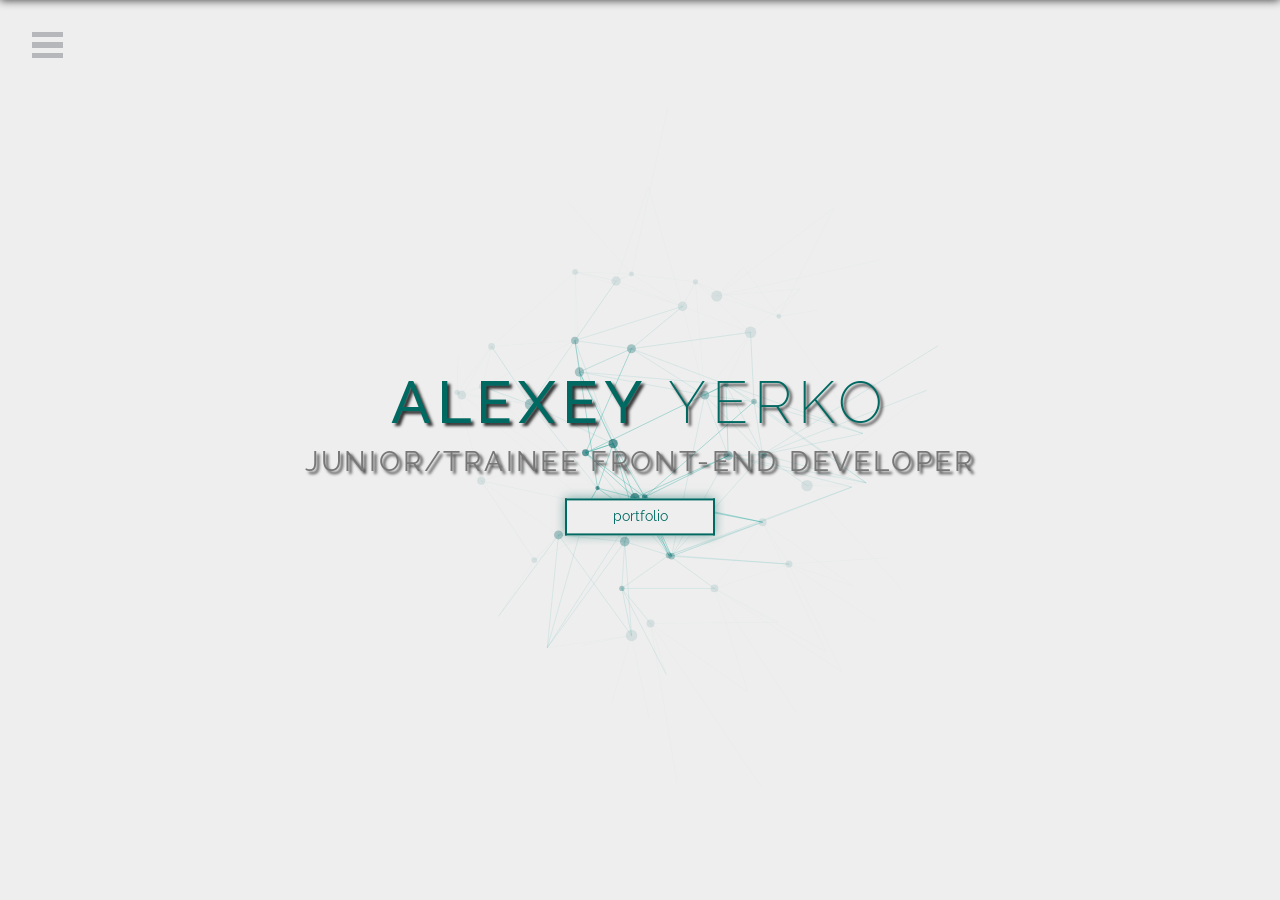
==== commit 7a7753e9: "finish" ====
--- a/index.html
+++ b/index.html
@@ -5,6 +5,23 @@
 	<meta name="viewport" content="width=device-width, initial-scale=1.0">
 	<meta http-equiv="expires" content="Sun, 01 Jan 2017 07:01:00 GMT">
 	<title>Alexy Yerko - Home page</title>
+	<link rel="apple-touch-icon" sizes="57x57" href="images/apple-icon-57x57.png">
+	<link rel="apple-touch-icon" sizes="60x60" href="images/apple-icon-60x60.png">
+	<link rel="apple-touch-icon" sizes="72x72" href="images/apple-icon-72x72.png">
+	<link rel="apple-touch-icon" sizes="76x76" href="images/apple-icon-76x76.png">
+	<link rel="apple-touch-icon" sizes="114x114" href="images/apple-icon-114x114.png">
+	<link rel="apple-touch-icon" sizes="120x120" href="images/apple-icon-120x120.png">
+	<link rel="apple-touch-icon" sizes="144x144" href="images/apple-icon-144x144.png">
+	<link rel="apple-touch-icon" sizes="152x152" href="images/apple-icon-152x152.png">
+	<link rel="apple-touch-icon" sizes="180x180" href="images/apple-icon-180x180.png">
+	<link rel="icon" type="image/png" sizes="192x192"  href="images/android-icon-192x192.png">
+	<link rel="icon" type="image/png" sizes="32x32" href="images/favicon-32x32.png">
+	<link rel="icon" type="image/png" sizes="96x96" href="images/favicon-96x96.png">
+	<link rel="icon" type="image/png" sizes="16x16" href="images/favicon-16x16.png">
+	<link rel="manifest" href="manifest.json">
+	<meta name="msapplication-TileColor" content="#ffffff">
+	<meta name="msapplication-TileImage" content="images/ms-icon-144x144.png">
+	<meta name="theme-color" content="#ffffff">
 	<link rel="stylesheet" href="css/bootstrap.css">
 	<link rel="stylesheet" href="css/main.css">
 	<link href='https://fonts.googleapis.com/css?family=Raleway:200,400,800' rel='stylesheet' type='text/css'>
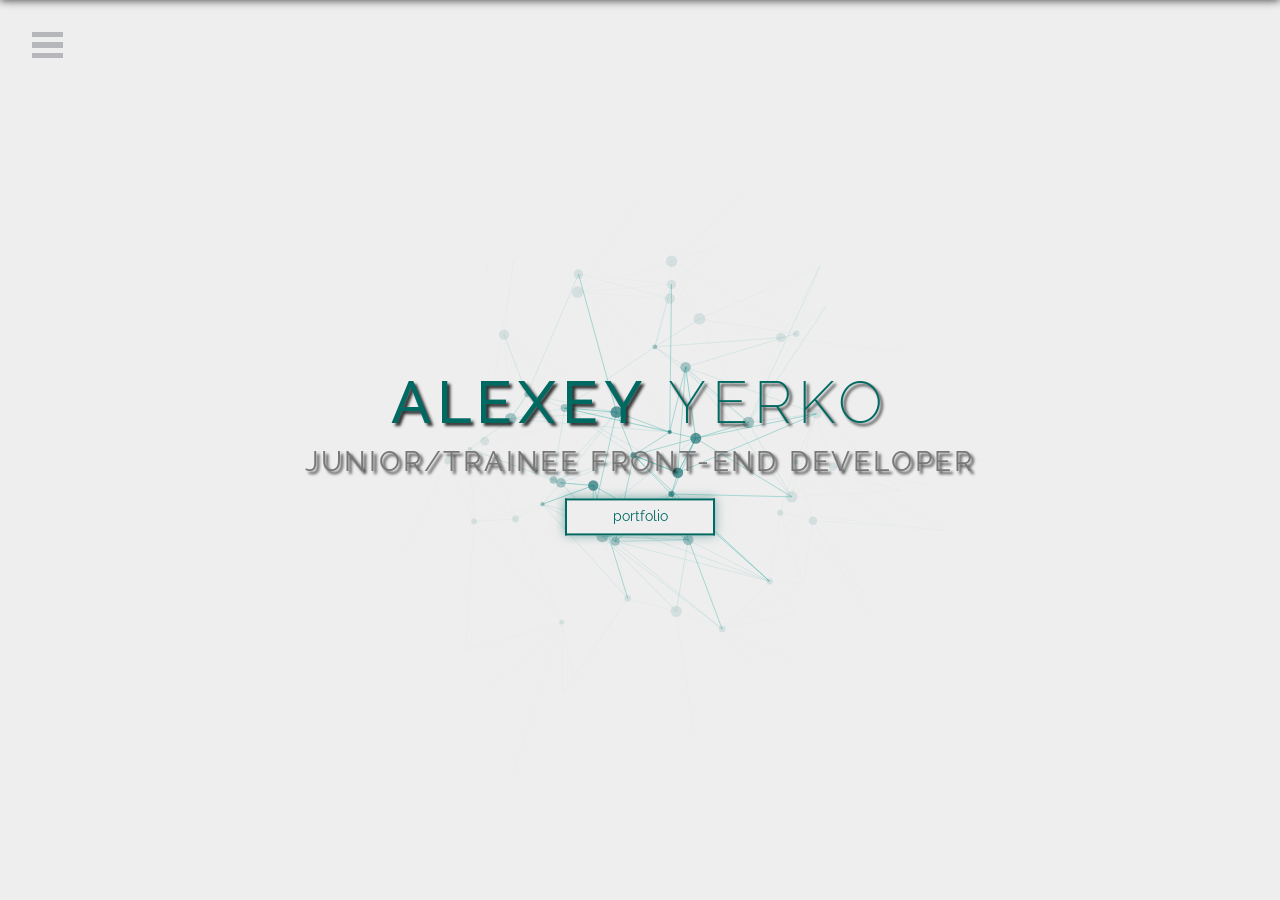
==== commit 652e391f: "finish" ====
--- a/index.html
+++ b/index.html
@@ -4,7 +4,7 @@
 	<meta charset="utf-8">
 	<meta name="viewport" content="width=device-width, initial-scale=1.0">
 	<meta http-equiv="expires" content="Sun, 01 Jan 2017 07:01:00 GMT">
-	<title>Alexy Yerko - Home page</title>
+	<title>Alexey Yerko - Home page</title>
 	<link rel="apple-touch-icon" sizes="57x57" href="images/apple-icon-57x57.png">
 	<link rel="apple-touch-icon" sizes="60x60" href="images/apple-icon-60x60.png">
 	<link rel="apple-touch-icon" sizes="72x72" href="images/apple-icon-72x72.png">
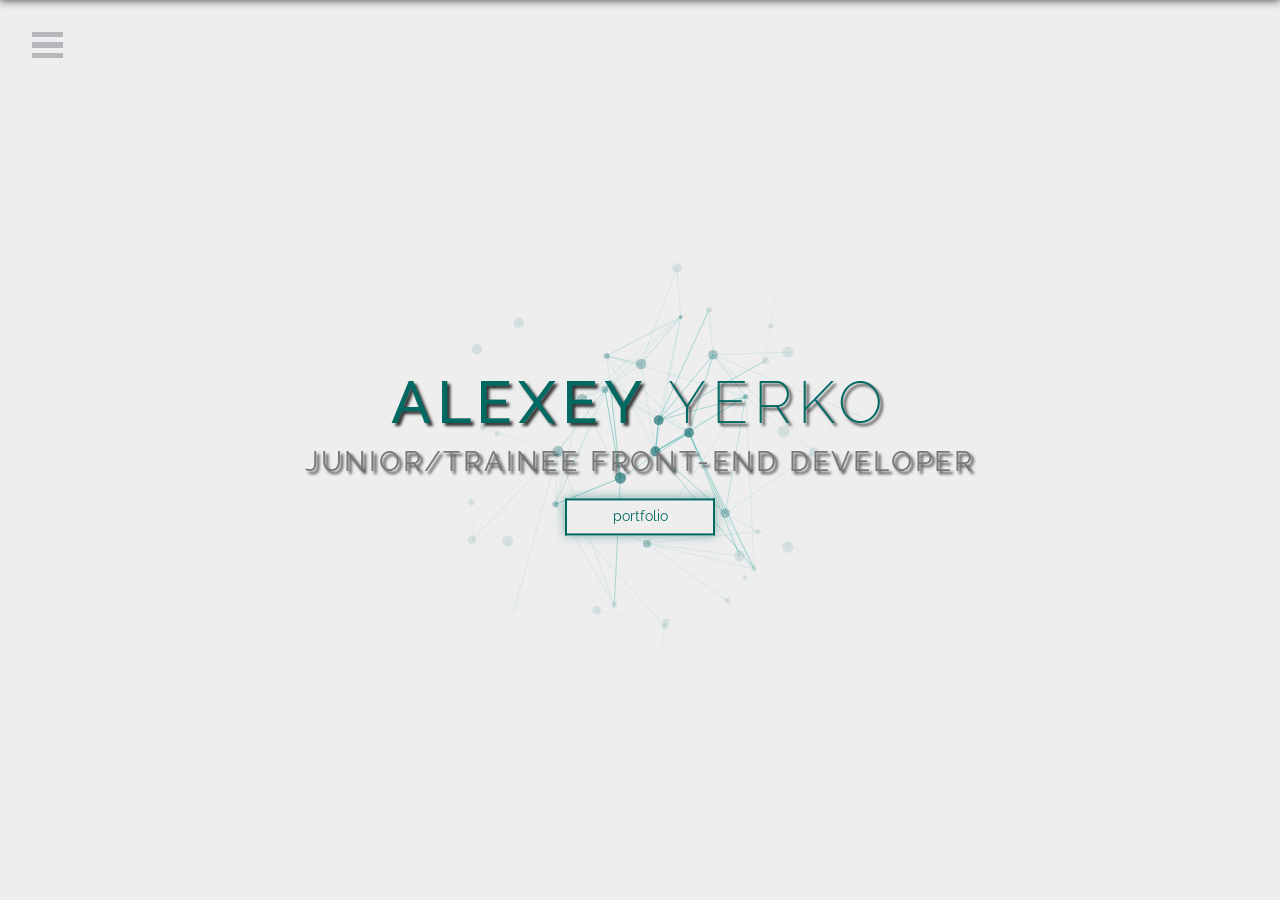
==== commit 7676aa9a: "finish" ====
--- a/index.html
+++ b/index.html
@@ -4,7 +4,7 @@
 	<meta charset="utf-8">
 	<meta name="viewport" content="width=device-width, initial-scale=1.0">
 	<meta http-equiv="expires" content="Sun, 01 Jan 2017 07:01:00 GMT">
-	<title>Alexey Yerko - Home page</title>
+	<title>Home | Alexey Yerko</title>
 	<link rel="apple-touch-icon" sizes="57x57" href="images/apple-icon-57x57.png">
 	<link rel="apple-touch-icon" sizes="60x60" href="images/apple-icon-60x60.png">
 	<link rel="apple-touch-icon" sizes="72x72" href="images/apple-icon-72x72.png">
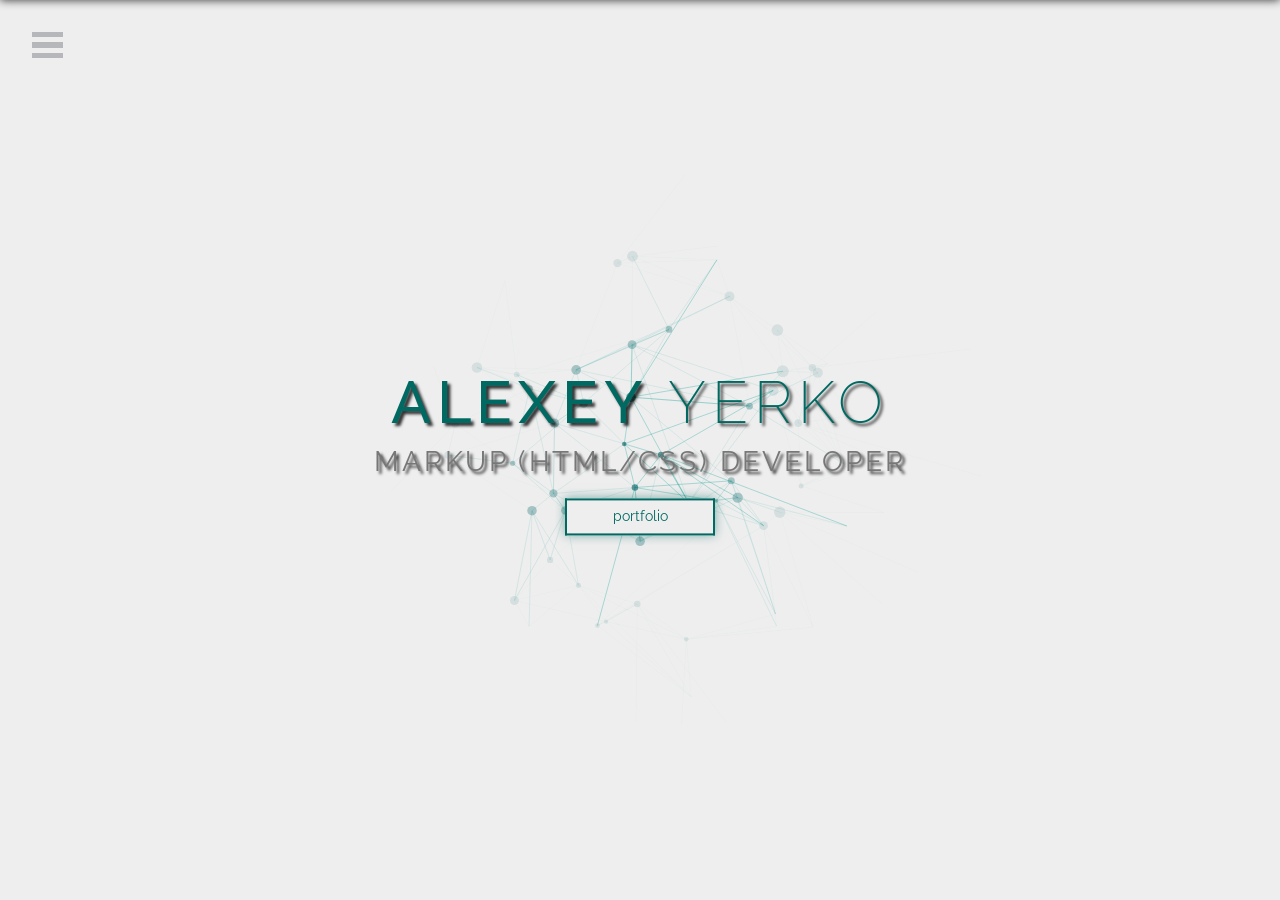
==== commit de98cda1: "finish" ====
--- a/index.html
+++ b/index.html
@@ -50,7 +50,7 @@
 		<main id="main">
 			<div class="main-title">
 				<h1 class="fade-in-bottom">Alexey <span class="thin">Yerko</span></h1>
-				<p class="fade-in delay-4">junior/trainee Front-end developer</p>
+				<p class="fade-in delay-4">Markup (HTML/CSS) developer</p>
 				<a href="portfolio.html" class="historyAPI p-btn fade-in-top delay-4" title="Portfolio">portfolio</a>
 			</div>
 		</main>
--- a/css/main.css
+++ b/css/main.css
@@ -570,7 +570,8 @@
       font-size: 1.5em;
       letter-spacing: 0.1em;
       color: #777777; }
-    #wrapper #main #contacts input {
+    #wrapper #main #contacts input,
+    #wrapper #main #contacts textarea {
       width: 0;
       display: block;
       margin-bottom: 25px;
@@ -578,9 +579,10 @@
     #wrapper #main #contacts input[type=text]:first-child {
       text-transform: capitalize; }
     #wrapper #main #contacts input[type=text],
-    #wrapper #main #contacts input[type=email] {
+    #wrapper #main #contacts input[type=email],
+    #wrapper #main #contacts textarea {
       font-size: 1.5em;
-      line-height: 2em;
+      line-height: 28px;
       letter-spacing: 0.1em;
       background: transparent;
       color: #777777;
@@ -589,8 +591,16 @@
       -webkit-transition: border-bottom 1s ease-out;
       transition: border-bottom 1s ease-out; }
       #wrapper #main #contacts input[type=text].error,
-      #wrapper #main #contacts input[type=email].error {
+      #wrapper #main #contacts input[type=email].error,
+      #wrapper #main #contacts textarea.error {
         border-bottom-color: #ff0000; }
+    #wrapper #main #contacts textarea {
+      resize: none;
+      height: 29px;
+      -webkit-transition: all 0.5s ease-out;
+      transition: all 0.5s ease-out; }
+      #wrapper #main #contacts textarea:focus, #wrapper #main #contacts textarea:active {
+        height: 145px; }
     #wrapper #main #contacts input[type=submit] {
       width: 25%;
       margin: 0;
@@ -812,7 +822,7 @@
       #wrapper #main .examples .drawings {
         display: none;
         position: relative;
-        max-height: 600px; }
+        height: 280px; }
       #wrapper #main .examples .illustration {
         position: absolute;
         top: 50%;
@@ -1086,4 +1096,71 @@
     border-right: 485px solid #eee; }
   #wrapper #main #contacts .form-error {
     padding: 0; } }
+
+@media print {
+  #wrapper #header,
+  #wrapper #dots-canvas,
+  #wrapper .menu-button {
+    display: none; }
+  #wrapper #main .portfolioInner {
+    padding: 20px 0; }
+    #wrapper #main .portfolioInner .innerText {
+      width: 50%; }
+      #wrapper #main .portfolioInner .innerText h1 {
+        margin: 0; }
+    #wrapper #main .portfolioInner .innerImage {
+      width: 50%; }
+      #wrapper #main .portfolioInner .innerImage svg line {
+        display: none; }
+      #wrapper #main .portfolioInner .innerImage.cuda > a img {
+        background: #000; }
+  #wrapper #main #about .navigation {
+    display: none; }
+  #wrapper #main #about .row > div:first-child {
+    float: left;
+    width: 200px; }
+  #wrapper #main #about .row > div:nth-child(2) {
+    float: none;
+    width: 100%; }
+    #wrapper #main #about .row > div:nth-child(2) div {
+      margin: 0;
+      padding: 0; }
+      #wrapper #main #about .row > div:nth-child(2) div h1, #wrapper #main #about .row > div:nth-child(2) div h3 {
+        margin: 0 10px;
+        text-align: left; }
+      #wrapper #main #about .row > div:nth-child(2) div h3 {
+        margin: 10px; }
+  #wrapper #main #about .more {
+    display: block; }
+  #wrapper #main #about .expand {
+    display: none; }
+  #wrapper #main #about #skills .skillsInner {
+    width: 50%;
+    display: inline-block;
+    margin: 0; }
+    #wrapper #main #about #skills .skillsInner ul {
+      width: 50%; }
+  #wrapper #main #contacts .location {
+    display: inline-block; }
+    #wrapper #main #contacts .location:before {
+      content: 'Location:';
+      display: inline-block; }
+  #wrapper #main #contacts #feedback {
+    display: none; }
+  #wrapper #main #contacts .social {
+    display: block;
+    width: 100%;
+    margin: 0;
+    padding: 0; }
+    #wrapper #main #contacts .social li {
+      display: block; }
+      #wrapper #main #contacts .social li a {
+        text-align: right;
+        width: 100%;
+        height: auto; }
+        #wrapper #main #contacts .social li a:before {
+          float: left;
+          width: 50px; }
+        #wrapper #main #contacts .social li a:after {
+          font-size: 16px; } }
 /*# sourceMappingURL=main.css.map */
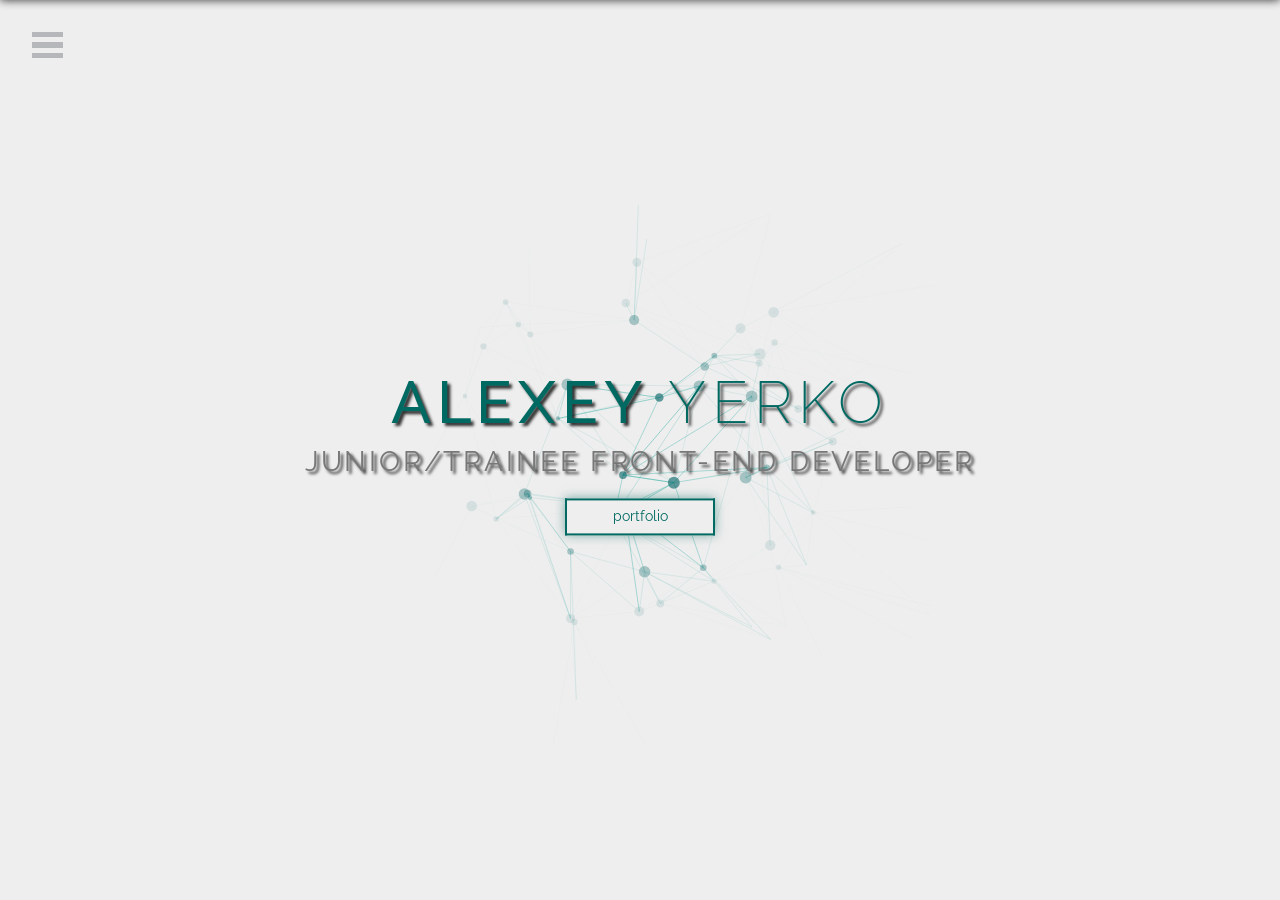
==== commit f5e9b7fa: "final" ====
--- a/index.html
+++ b/index.html
@@ -50,7 +50,7 @@
 		<main id="main">
 			<div class="main-title">
 				<h1 class="fade-in-bottom">Alexey <span class="thin">Yerko</span></h1>
-				<p class="fade-in delay-4">Markup (HTML/CSS) developer</p>
+				<p class="fade-in delay-4">junior/trainee Front-end developer</p>
 				<a href="portfolio.html" class="historyAPI p-btn fade-in-top delay-4" title="Portfolio">portfolio</a>
 			</div>
 		</main>
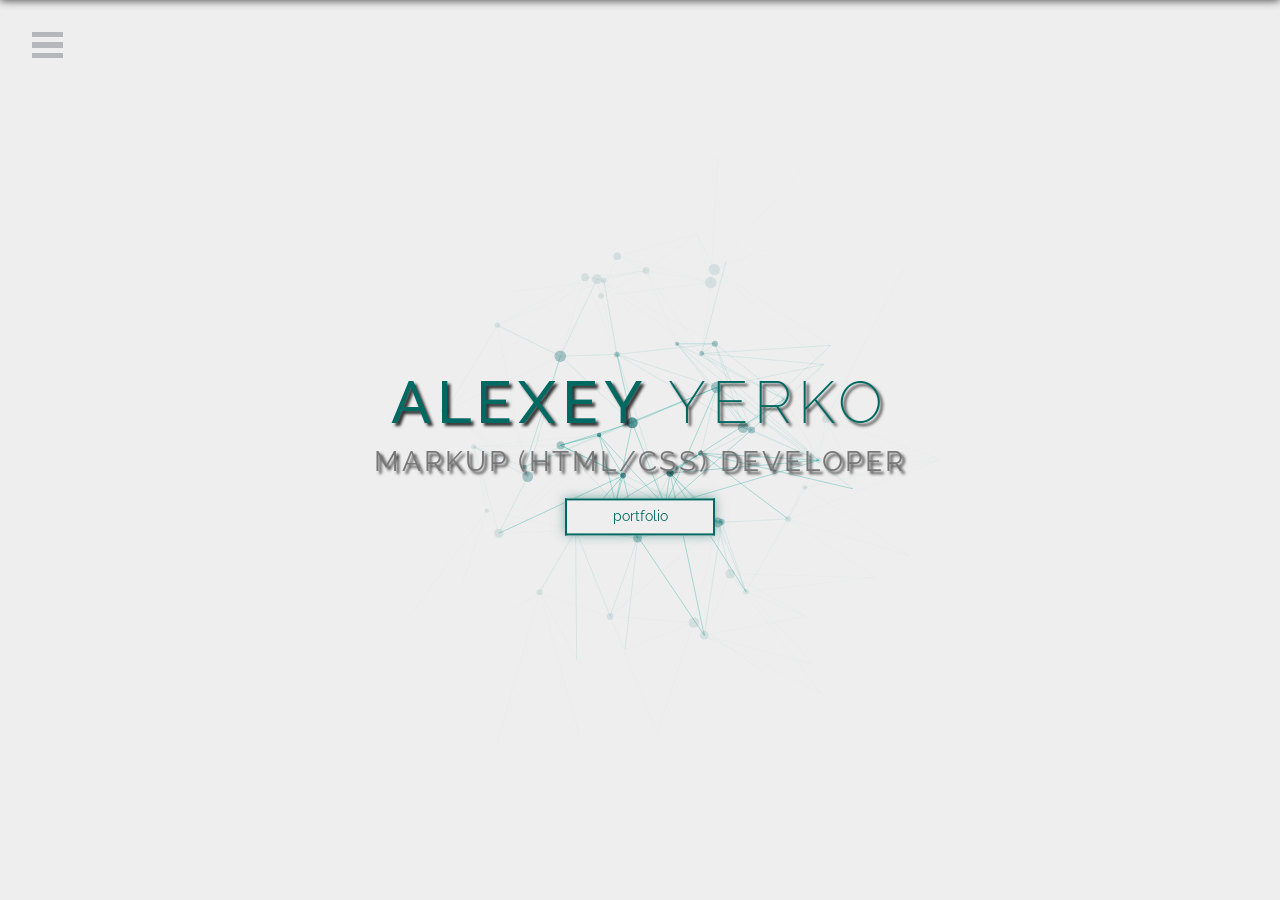
==== commit af53d0f6: "position" ====
--- a/index.html
+++ b/index.html
@@ -50,7 +50,7 @@
 		<main id="main">
 			<div class="main-title">
 				<h1 class="fade-in-bottom">Alexey <span class="thin">Yerko</span></h1>
-				<p class="fade-in delay-4">junior/trainee Front-end developer</p>
+				<p class="fade-in delay-4">markup (HTML/CSS) developer</p>
 				<a href="portfolio.html" class="historyAPI p-btn fade-in-top delay-4" title="Portfolio">portfolio</a>
 			</div>
 		</main>
--- a/css/main.css
+++ b/css/main.css
@@ -539,6 +539,15 @@
         #wrapper #main #about .about h3 {
           margin: 10px 0;
           font-size: 1.5em; }
+      #wrapper #main #about .me {
+        width: 200px;
+        height: 200px;
+        padding: 3px;
+        background-color: #b0b0b0;
+        border-color: #b0b0b0;
+        -ms-box-shadow: 0 0 15px 0 #323232;
+        -o-box-shadow: 0 0 15px 0 #323232;
+        box-shadow: 0 0 15px 0 #323232; }
       #wrapper #main #about .more {
         display: none; }
         #wrapper #main #about .more ul {
